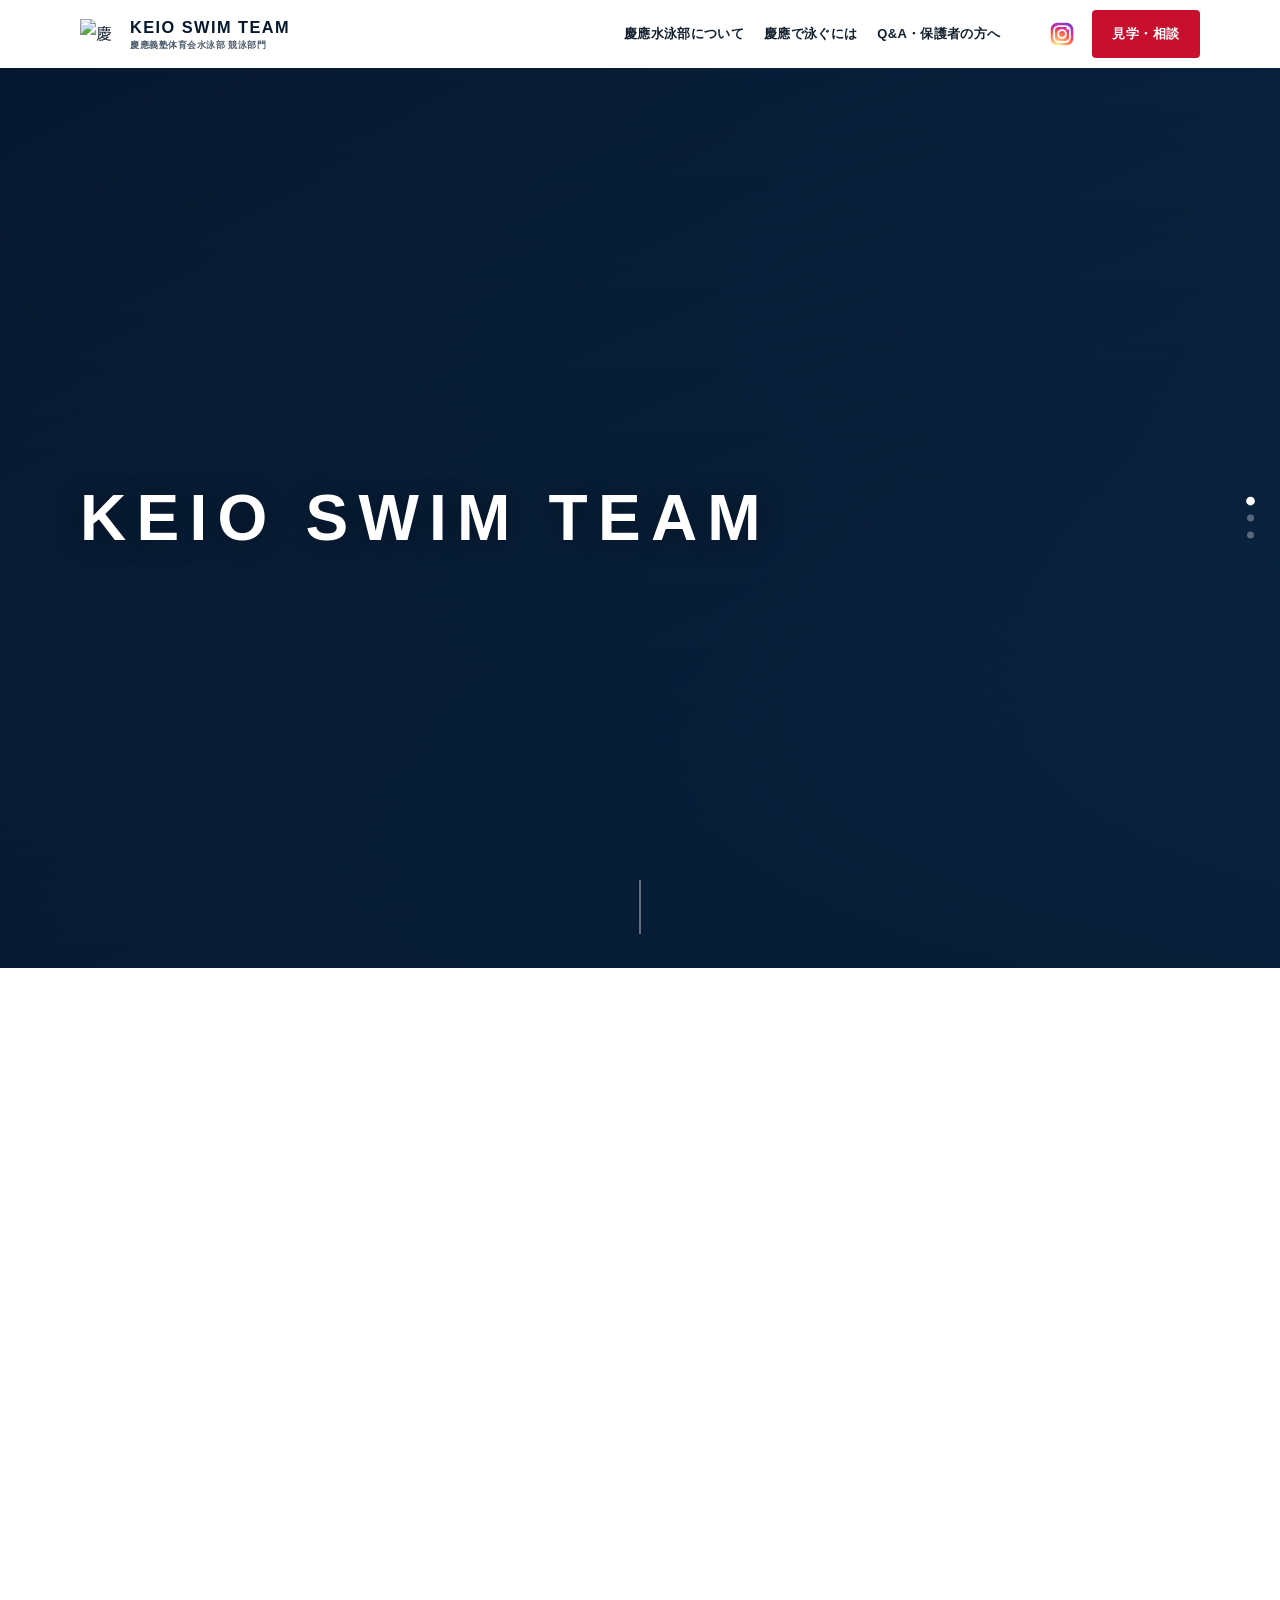
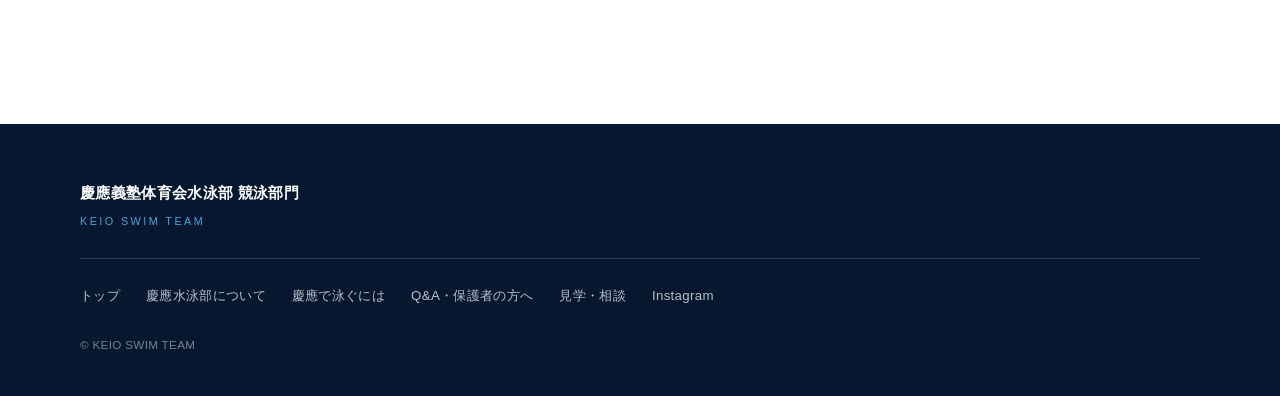
==== index.html @ c55147cb "Add per-faculty admission guide to the voices page Summarize each faculty's overview, admission rout" ====
<!DOCTYPE html>
<html lang="ja">
<head>
<meta charset="UTF-8">
<meta name="viewport" content="width=device-width, initial-scale=1.0">
<!-- Google tag (gtag.js) -->
<script async src="https://www.googletagmanager.com/gtag/js?id=G-WYEFEDQLSR"></script>
<script>
  window.dataLayer = window.dataLayer || [];
  function gtag(){dataLayer.push(arguments);}
  gtag('js', new Date());

  gtag('config', 'G-WYEFEDQLSR');
</script>
<title>慶應義塾体育会水泳部 競泳部門</title>
<meta name="description" content="慶應義塾体育会水泳部 競泳部門。水泳とキャリア、どちらも一切妥協しない4年間。慶應水泳部の紹介、入試案内と合格体験記、Q&Aと保護者の方へのご案内。">
<link rel="stylesheet" href="css/style.css?v=74">
</head>
<body id="top">

<header class="site-header">
  <div class="container nav-inner">
    <a href="index.html" class="brand">
      <img class="brand-logo" src="images/logo/emblem.png" width="240" height="192"
           alt="慶應義塾体育会水泳部 競泳部門">
      <span class="brand-text">
        <span class="brand-en">KEIO SWIM TEAM</span>
        <span class="brand-main">慶應義塾体育会水泳部 競泳部門</span>
      </span>
    </a>

    <nav class="nav" id="site-nav">
      <a href="team.html">慶應水泳部について</a>
      <a href="voices.html">慶應で泳ぐには</a>
      <a href="faq.html">Q&amp;A・保護者の方へ</a>
    </nav>

    <div class="nav-actions">
      <a class="nav-ig" href="https://www.instagram.com/keioswim" target="_blank" rel="noopener noreferrer" aria-label="公式Instagram（別タブで開きます）"><svg viewBox="0 0 24 24" aria-hidden="true" focusable="false"><defs><radialGradient id="igGrad" cx="30%" cy="107%" r="150%"><stop offset="0%" stop-color="#fdf497"/><stop offset="5%" stop-color="#fdf497"/><stop offset="45%" stop-color="#fd5949"/><stop offset="60%" stop-color="#d6249f"/><stop offset="90%" stop-color="#285AEB"/></radialGradient></defs><rect x="1.6" y="1.6" width="20.8" height="20.8" rx="6" fill="url(#igGrad)"/><rect x="4.7" y="4.7" width="14.6" height="14.6" rx="4.3" fill="none" stroke="#fff" stroke-width="1.7"/><circle cx="12" cy="12" r="3.6" fill="none" stroke="#fff" stroke-width="1.7"/><circle cx="17.2" cy="6.9" r="1.15" fill="#fff"/></svg></a>
      <a class="nav-cta" href="contact.html">見学・相談</a>
      <button class="nav-toggle" aria-label="メニューを開く" aria-expanded="false" aria-controls="site-nav">
        <span></span><span></span><span></span>
      </button>
    </div>
  </div>
</header>

<!-- ===== ファーストビュー（スクロール固定演出） ===== -->
<section class="hs" id="heroSticky">
  <!-- トラックの高さがそのままスクロール量になる（3スライド分） -->
  <div class="hs-track">
    <div class="hs-stage">

      <!-- スライド1 -->
      <div class="hs-slide is-active" data-step="1">
        <!-- TODO: 背景画像に差し替え（慶應ジャージのバックショット） -->
        <div class="hs-bg hs-bg-1" aria-hidden="true"></div>
        <div class="hs-inner container">
          <p class="hs-en">KEIO SWIM TEAM</p>
        </div>
      </div>

      <!-- スライド2 -->
      <div class="hs-slide" data-step="2">
        <!-- TODO: 背景画像に差し替え（水泳部の集合写真） -->
        <div class="hs-bg hs-bg-2" aria-hidden="true"></div>
        <div class="hs-inner container">
          <h2 class="hs-copy">慶應で<wbr>挑む、<br>本気の<wbr>大学水泳。</h2>
          <p class="hs-body">
            日吉キャンパス内の<wbr>恵まれた<wbr>環境で、<wbr>学生自らが<wbr>思考し成長する。<wbr>
            圧倒的な<wbr>熱量と<wbr>貪欲さで<wbr>インカレ勝利を<wbr>目指す、<wbr>慶應の<wbr>大学水泳。
          </p>
        </div>
      </div>

      <!-- スライド3 -->
      <div class="hs-slide hs-slide-wide" data-step="3">
        <!-- TODO: 背景画像に差し替え（スーツ姿・歓喜の瞬間など将来を象徴する写真） -->
        <div class="hs-bg hs-bg-3" aria-hidden="true"></div>
        <div class="hs-inner container">
          <h2 class="hs-copy hs-copy-sm">慶應で<wbr>泳ぎ切ると<wbr>いう経験が、<br>生涯の<wbr>武器に<wbr>なる。</h2>
          <p class="hs-body">
            自ら思考し成長する<wbr>環境と、<wbr>体育会慶應の<wbr>強い絆。<br>
            慶應水泳部で<wbr>極限まで<wbr>挑んだ<wbr>経験は、<wbr>卒業後も<wbr>社会の<wbr>最前線で<wbr>たたかう<wbr>一生の<wbr>武器に<wbr>なります。
          </p>

          <div class="future">
            <div class="fc-grid">
            <div class="fc-card">
              <span class="fc-no" aria-hidden="true">01</span>
              <h4 class="fc-title">世界・日本の最前線でビジネスを動かす</h4>
              <ul class="fc-list"><li>三菱商事</li><li>伊藤忠商事</li><li>ゴールドマン・サックス</li><li>PwC</li><li>アクセンチュア</li><li>キーエンス</li><li>トヨタ自動車</li><li>アンダーソン・毛利・友常法律事務所</li><li>セイコーグループ</li><li>大和ハウス工業</li></ul>
            </div>
            <div class="fc-card">
              <span class="fc-no" aria-hidden="true">02</span>
              <h4 class="fc-title">最先端のIT・メディア・カルチャーをつくる</h4>
              <ul class="fc-list"><li>Amazon（AWS）</li><li>楽天</li><li>サイバーエージェント</li><li>電通</li><li>NHK</li><li>ソニー</li><li>オリエンタルランド</li></ul>
            </div>
            <div class="fc-card">
              <span class="fc-no" aria-hidden="true">03</span>
              <h4 class="fc-title">社会のインフラ・安心な暮らしを支える</h4>
              <ul class="fc-list"><li>東京海上日動</li><li>三菱UFJ銀行</li><li>JR東海</li><li>日本航空（JAL）</li><li>森ビル</li><li>サントリー</li><li>中外製薬</li></ul>
            </div>
            <div class="fc-card">
              <span class="fc-no" aria-hidden="true">04</span>
              <h4 class="fc-title">研究・医療・法曹・官公庁・国際機関へ挑む</h4>
              <ul class="fc-list"><li>マサチューセッツ工科大学（MIT）</li><li>慶應義塾大学病院</li><li>ユニセフ</li><li>県議会議員</li><li>法務省（検察庁）</li><li>JICA（国際協力機構）</li><li>参議院議員秘書</li><li>警視庁</li></ul>
            </div>
            </div>
            <a class="fu-more" href="faq.html#career">勤務先の一覧を見る →</a>
          </div>
        </div>
      </div>

      <span class="hs-scroll" aria-hidden="true"><span></span></span>
      <div class="hs-dots" aria-hidden="true">
        <span class="is-on"></span><span></span><span></span>
      </div>
    </div>
  </div>
</section>

<!-- ===== 動画 ===== -->
<section class="movie">
  <div class="container container-narrow">
    <div class="video-frame reveal">
      <button class="vplayer" type="button"
              data-video="gWCpo2f1ZX8"
              aria-label="紹介動画「慶應水泳部 | 紹介動画」を再生する">
        <img class="vp-thumb" src="images/video/intro-thumb.jpg" width="1280" height="720"
             alt="" loading="lazy" decoding="async">
        <span class="vp-shade" aria-hidden="true"></span>
        <span class="vp-play" aria-hidden="true">
          <svg viewBox="0 0 24 24" focusable="false"><path d="M8.5 5.6v12.8L19 12z"></path></svg>
        </span>
        <span class="vp-meta">
          <span class="vp-eyebrow">MOVIE</span>
          <span class="vp-title">慶應水泳部 | 紹介動画</span>
        </span>
      </button>
    </div>
  </div>
</section>

<!-- ===== 3つの入り口 ===== -->
<section class="pillars">
  <div class="container">
    <div class="section-head reveal">
      <p class="section-eyebrow">EXPLORE</p>
      <h2 class="section-title">知って<wbr>ほしい、<wbr>3つの<wbr>こと。</h2>
    </div>

    <div class="pillar-grid">
      <a class="pillar pillar-a reveal" href="team.html">
        <span class="pillar-no" aria-hidden="true">01</span>
        <h3 class="pillar-title">慶應水泳部に<wbr>ついて</h3>
        <p class="pillar-sub">水泳環境・<wbr>活動内容</p>
        <p class="pillar-catch">自ら思考する<wbr>トレーニングで<wbr>成長する環境</p>
        <span class="pillar-btn">Click <span class="pb-arrow" aria-hidden="true">→</span></span>
      </a>

      <a class="pillar pillar-b reveal" href="voices.html">
        <span class="pillar-no" aria-hidden="true">02</span>
        <h3 class="pillar-title">慶應で<wbr>泳ぐには</h3>
        <p class="pillar-sub">先輩たちの<wbr>リアル</p>
        <p class="pillar-catch">先輩たちは、<wbr>なぜ慶應を<wbr>選び、<wbr>どうやって<wbr>入ったのか。<wbr>合格を<wbr>掴み取った<wbr>リアルな<wbr>ストーリー。</p>
        <span class="pillar-btn">Click <span class="pb-arrow" aria-hidden="true">→</span></span>
      </a>

      <a class="pillar pillar-c reveal" href="faq.html">
        <span class="pillar-no" aria-hidden="true">03</span>
        <h3 class="pillar-title">Q&amp;A・保護者の方へ</h3>
        <p class="pillar-sub">両立・進路・費用</p>
        <p class="pillar-catch">学業・就職との<wbr>両立、<wbr>費用や<wbr>寮生活に<wbr>関する<wbr>疑問に<wbr>答えます。</p>
        <span class="pillar-btn">Click <span class="pb-arrow" aria-hidden="true">→</span></span>
      </a>
    </div>
  </div>
</section>

<!-- ===== 見学・相談への導線 ===== -->
<section class="section">
  <div class="container">
    <div class="contact-box reveal">
      <h3>まずは、<wbr>プールを<wbr>見に来てください。</h3>
      <p>
        練習の見学・体験はもちろん、「遠方で今すぐ行けない」「まずはチャットで質問したい」というご相談も大歓迎です。
        地方からお越しの方は、寮に宿泊しながら練習見学・体験をすることも可能です！
      </p>
      <div class="contact-actions">
        <a href="contact.html" class="btn btn-primary">見学・相談について見る <span aria-hidden="true">→</span></a>
      </div>
    </div>
  </div>
</section>

<footer class="site-footer">
  <div class="container footer-inner">
    <div class="footer-brand">
      <p class="footer-name">慶應義塾体育会水泳部 競泳部門</p>
      <p class="footer-jp">KEIO SWIM TEAM</p>
    </div>
    <nav class="footer-nav">
      <a href="index.html" class="is-current">トップ</a>
      <a href="team.html">慶應水泳部について</a>
      <a href="voices.html">慶應で泳ぐには</a>
      <a href="faq.html">Q&amp;A・保護者の方へ</a>
      <a href="contact.html">見学・相談</a>
      <a href="https://www.instagram.com/keioswim" target="_blank" rel="noopener noreferrer">Instagram</a>
    </nav>
    <p class="copyright">&copy; KEIO SWIM TEAM</p>
  </div>
</footer>

<script src="js/main.js?v=4"></script>
</body>
</html>
---- css/style.css ----
/* ============================================================
   慶應義塾体育会水泳部 競泳部門
   ============================================================ */

:root {
  --navy-900: #06182f;
  --navy-800: #0a2545;
  --navy-700: #103459;
  --blue-600: #1b6ca8;
  --blue-400: #4a9fd8;
  --blue-100: #e8f2fa;
  --red: #c8102e;
  --red-dark: #a20c24;
  --gold: #a8873a;
  --gold-dark: #7a6220;
  --cream: #fffdf7;
  --ink: #14202e;
  --ink-soft: #4c5b6b;
  --line: #dde5ec;
  --bg: #ffffff;
  --bg-tint: #f4f8fb;

  --font-sans: -apple-system, BlinkMacSystemFont, "Helvetica Neue", "Hiragino Sans",
    "Hiragino Kaku Gothic ProN", "Yu Gothic", "Meiryo", sans-serif;
  --font-serif: "Hiragino Mincho ProN", "Yu Mincho", "YuMincho", "MS Mincho", serif;

  --wrap: 1120px;
  --radius: 4px;
}

* { box-sizing: border-box; }

html {
  scroll-behavior: smooth;
  scroll-padding-top: 76px;
  /* iOS Safari が狭いカラム内で文字を勝手に拡大し、
     レイアウトが崩れるのを防ぐ */
  -webkit-text-size-adjust: 100%;
  text-size-adjust: 100%;
}

body {
  margin: 0;
  font-family: var(--font-sans);
  color: var(--ink);
  background: var(--bg);
  line-height: 1.9;
  -webkit-font-smoothing: antialiased;
  letter-spacing: .02em;
}

img { max-width: 100%; display: block; }
a { color: inherit; }

.container {
  width: min(100% - 48px, var(--wrap));
  margin-inline: auto;
}
.container-narrow { width: min(100% - 48px, 820px); }

.sp-only { display: none; }

.sr-only {
  position: absolute;
  width: 1px; height: 1px;
  padding: 0; margin: -1px;
  overflow: hidden;
  clip: rect(0 0 0 0);
  white-space: nowrap;
  border: 0;
}

.note {
  font-size: .8rem;
  color: var(--ink-soft);
  opacity: .9;
}
.note.center { text-align: center; }
.ph { color: var(--ink-soft); font-style: italic; }
[data-placeholder] { color: var(--line) !important; }

/* ---------- Header ---------- */
.site-header {
  position: sticky;
  top: 0;
  z-index: 100;
  background: #fff;
  border-bottom: 0;
}
.nav-inner {
  display: flex;
  align-items: center;
  justify-content: space-between;
  min-height: 68px;
  gap: 20px;
}
.brand {
  display: flex;
  align-items: center;
  gap: 12px;
  text-decoration: none;
  flex-shrink: 0;
}
.brand-logo {
  width: 46px;
  height: auto;
  flex: none;
}
.brand-text {
  display: flex;
  flex-direction: column;
  gap: 3px;
  line-height: 1.15;
}
.brand-en {
  font-size: 1.02rem;
  font-weight: 800;
  letter-spacing: .09em;
  color: var(--navy-900);
  white-space: nowrap;
}
.brand-main {
  font-size: .56rem;
  font-weight: 600;
  letter-spacing: .06em;
  color: var(--ink-soft);
  white-space: nowrap;
}

.nav { display: flex; align-items: center; gap: 20px; margin-left: auto; }
.nav a {
  text-decoration: none;
  font-size: .81rem;
  font-weight: 600;
  color: var(--ink);
  position: relative;
  padding: 4px 0;
  white-space: nowrap;
}
.nav a::after {
  content: "";
  position: absolute;
  left: 0; bottom: 0;
  width: 0; height: 2px;
  background: var(--red);
  transition: width .25s ease;
}
.nav a:hover::after,
.nav a.is-current::after { width: 100%; }
.nav a.is-current { color: var(--red); }

/* ヘッダー右上のアクション群（常時表示） */
.nav-actions {
  display: flex;
  align-items: center;
  gap: 10px;
  margin-left: 22px;
  flex-shrink: 0;
}
.nav-ig {
  display: grid;
  place-items: center;
  flex: none;
  width: 40px; height: 40px;
  border-radius: var(--radius);
  transition: transform .2s;
}
.nav-ig svg { width: 26px; height: 26px; display: block; }
.nav-ig:hover { transform: scale(1.08); }

.nav-cta {
  flex: none;
  background: var(--red);
  color: #fff;
  text-decoration: none;
  font-size: .84rem;
  font-weight: 700;
  letter-spacing: .04em;
  padding: 11px 20px;
  border-radius: var(--radius);
  white-space: nowrap;
  transition: background .2s;
}
.nav-cta:hover { background: var(--red-dark); }

.nav-toggle {
  display: none;
  flex: none;
  flex-direction: column;
  justify-content: center;
  gap: 5px;
  width: 42px; height: 42px;
  border: 0; background: none; cursor: pointer;
  padding: 0;
}
.nav-toggle span {
  display: block;
  height: 2px; width: 24px;
  background: var(--ink);
  margin-inline: auto;
  transition: transform .3s, opacity .2s;
}
.nav-toggle[aria-expanded="true"] span:nth-child(1) { transform: translateY(7px) rotate(45deg); }
.nav-toggle[aria-expanded="true"] span:nth-child(2) { opacity: 0; }
.nav-toggle[aria-expanded="true"] span:nth-child(3) { transform: translateY(-7px) rotate(-45deg); }

/* ---------- Buttons ---------- */
.btn {
  display: inline-block;
  padding: 15px 32px;
  border-radius: var(--radius);
  text-decoration: none;
  font-weight: 700;
  font-size: .92rem;
  letter-spacing: .04em;
  transition: transform .2s, background .2s, color .2s, border-color .2s;
}
.btn:hover { transform: translateY(-2px); }
.btn-primary { background: var(--red); color: #fff; }
.btn-primary:hover { background: var(--red-dark); }
.btn-ghost {
  background: rgba(255,255,255,.12);
  color: #fff;
  border: 1px solid rgba(255,255,255,.45);
}
.btn-ghost:hover { background: rgba(255,255,255,.22); }
.btn-outline { border: 1px solid rgba(255,255,255,.5); color: #fff; }
.btn-outline:hover { background: rgba(255,255,255,.14); }

/* ---------- Hero ---------- */
.hero {
  position: relative;
  background: linear-gradient(160deg, var(--navy-900) 0%, var(--navy-700) 55%, var(--blue-600) 100%);
  color: #fff;
  overflow: hidden;
  padding: 116px 0 148px;
}
.hero-bg { position: absolute; inset: 0; opacity: .35; }
.hero-bg .lane {
  position: absolute;
  left: -10%;
  width: 120%;
  height: 1px;
  background: linear-gradient(90deg, transparent, rgba(255,255,255,.5), transparent);
  animation: drift 9s ease-in-out infinite;
}
.hero-bg .lane:nth-child(1) { top: 22%; animation-delay: 0s; }
.hero-bg .lane:nth-child(2) { top: 38%; animation-delay: 1.1s; }
.hero-bg .lane:nth-child(3) { top: 54%; animation-delay: 2.2s; }
.hero-bg .lane:nth-child(4) { top: 70%; animation-delay: 3.3s; }
.hero-bg .lane:nth-child(5) { top: 86%; animation-delay: 4.4s; }
@keyframes drift {
  0%, 100% { transform: translateX(-3%); opacity: .25; }
  50%      { transform: translateX(3%);  opacity: .7; }
}

.hero-inner { position: relative; z-index: 2; }
.hero-eyebrow {
  font-size: .72rem;
  letter-spacing: .34em;
  color: var(--blue-400);
  font-weight: 700;
  margin: 0 0 26px;
}
.hero-title {
  font-family: var(--font-serif);
  font-size: clamp(2rem, 5.2vw, 3.7rem);
  line-height: 1.45;
  font-weight: 600;
  margin: 0 0 30px;
  letter-spacing: .04em;
}
.hero-lead {
  font-size: clamp(.95rem, 1.6vw, 1.05rem);
  max-width: 42em;
  margin: 0 0 44px;
  color: rgba(255,255,255,.9);
}
.hero-actions { display: flex; flex-wrap: wrap; gap: 16px; }

.hero-wave {
  position: absolute;
  left: 0; right: 0; bottom: -1px;
  line-height: 0;
  z-index: 1;
}
.hero-wave svg { width: 100%; height: 90px; display: block; }
.hero-wave path { fill: var(--cream); }

/* ---------- Section base ---------- */
.section { padding: 100px 0; }
.section-tint { background: var(--bg-tint); }
.section-dark { background: var(--navy-900); color: #fff; }
.section-dark .section-lead,
.section-dark .note { color: rgba(255,255,255,.72); }

.section-head { max-width: 44em; margin: 0 0 54px; }
.section-eyebrow {
  font-size: .7rem;
  letter-spacing: .28em;
  font-weight: 700;
  color: var(--red);
  margin: 0 0 16px;
}
.section-dark .section-eyebrow { color: var(--blue-400); }
/* 語句のかたまりを途中で折らずに、かたまり単位で改行させる */
.nw { display: inline-block; }

/* ------------------------------------------------------------
   日本語の折り返し

   日本語は語の切れ目が分からないため、ブラウザは任意の文字間で
   改行する（「可動床対 / 応）。」のように語の途中で折れる）。
   そこで scripts/wrap_phrases.py が BudouX で文節を判定し、
   境界に <wbr> を焼き込んでいる。ここではその <wbr> だけを
   改行位置として使わせる。

     word-break: keep-all   … <wbr> 以外では折らない
     overflow-wrap: break-word … 1文節が1行に収まらない時だけ折る（保険）
     text-wrap: balance     … 使える改行位置のなかで行長を揃える
   ------------------------------------------------------------ */
/* keep-all を効かせる対象は、必ず <wbr> を焼き込んだ要素だけにする。
   <wbr> の無い要素に keep-all を掛けると、その要素が一切折り返せず
   コンテナごと画面外へはみ出すため */
.pg-title, .pg-lead, .pg-note,
.section-title, .section-catch, .section-lead,
.pillar-title, .pillar-sub, .pillar-catch,
.es-title, .es-text,
.sup-label, .sup-title, .cf-label, .cf-title,
.dt-title, .dt-msg, .dt-note,
.cs-q, .cs-day-h, .cg-title, .pdf-text,
.hs-copy, .hs-body, .st-lead, .st-main, .st-sub,
.parents-title, .parents-lead,
.vp-title, .wk-th, .wk-cell, .cc-cat,
.dorm-note, .cert-title, .coach-role,
.faq summary, .contact-box h2, .contact-box h3, .pcard h3,
.fb-title, .fb-text, .gd-tag {
  word-break: keep-all;
  overflow-wrap: break-word;
}

/* 見出しは行長を揃え、本文は最終行に1〜2文字だけ残らないようにする */
.pg-title, .section-title, .section-catch, .pillar-title,
.es-title, .sup-title, .cf-title, .dt-title, .cs-q,
.cg-title, .pdf-text, .hs-copy, .st-main, .parents-title, .vp-title,
.contact-box h2, .contact-box h3, .pcard h3, .faq summary, .fb-title {
  text-wrap: balance;
}
.pg-lead, .pg-note, .section-lead, .pillar-catch, .pillar-sub,
.es-text, .dt-msg, .dt-note, .cg-list li, .hs-body,
.st-sub, .parents-lead, .pcard p, .dorm-note, .contact-box > p, .cs-a {
  text-wrap: pretty;
}
/* keep-all は「折り返せない最小幅」を押し上げるため、
   グリッドの子は min-width:auto のままだと列がはみ出す。
   縮められるようにしておく */
.parents-grid > *, .pillar-grid > *, .dt-grid > *,
.sup-two > *, .cs-sched > *,
.env-shots > *, .wk-row > *, .wk-head > * { min-width: 0; }

/* 句読点や閉じ括弧が行頭に来ないようにする */
body { line-break: strict; }

.section-title {
  font-family: var(--font-serif);
  font-size: clamp(1.6rem, 3.4vw, 2.4rem);
  line-height: 1.5;
  font-weight: 600;
  margin: 0 0 20px;
  letter-spacing: .03em;
}
/* 見出しの下に添える一文（見出しほど強くしない） */
.section-catch {
  margin: -6px 0 14px;
  font-family: var(--font-serif);
  font-size: clamp(1.05rem, 2.1vw, 1.3rem);
  font-weight: 600;
  line-height: 1.7;
  letter-spacing: .04em;
  color: var(--navy-800);
}
.section-lead { margin: 0; color: var(--ink-soft); font-size: .97rem; }
.section-lead strong { color: var(--ink); }

/* ============================================================
   ステートメント（スポーツ推薦なし）
   ============================================================ */
.statement {
  background: linear-gradient(var(--cream), #fbf7ec);
  border-bottom: 1px solid rgba(168, 135, 58, .35);
  padding: 96px 0 92px;
  text-align: center;
}
.st-eyebrow {
  margin: 0 0 22px;
  font-size: .66rem;
  font-weight: 700;
  letter-spacing: .34em;
  text-indent: .34em;
  color: var(--gold-dark);
}
.st-lead {
  margin: 0;
  text-wrap: balance;
  font-family: var(--font-serif);
  font-size: clamp(1.2rem, 3vw, 1.75rem);
  font-weight: 600;
  line-height: 1.7;
  letter-spacing: .06em;
  color: var(--ink-soft);
}
.st-rule {
  display: block;
  width: 54px;
  height: 2px;
  margin: 30px auto;
  background: var(--red);
}
.st-main {
  margin: 0 0 34px;
  text-wrap: balance;
  font-family: var(--font-serif);
  font-size: clamp(1.75rem, 5vw, 3rem);
  font-weight: 600;
  line-height: 1.6;
  letter-spacing: .05em;
  color: var(--navy-900);
}
.st-main em {
  font-style: normal;
  color: var(--red);
  /* 強調語に下線を引く */
  background: linear-gradient(transparent 72%, rgba(200, 16, 46, .18) 72%);
}
.st-sub {
  max-width: 40em;
  margin: 0 auto;
  font-size: .95rem;
  color: var(--ink-soft);
}

@media (max-width: 780px) {
  .statement { padding: 62px 0 58px; }
  .st-rule { margin: 24px auto; }
  .st-main {
    margin-bottom: 26px;
    font-size: clamp(1.45rem, 6vw, 2.1rem);
    line-height: 1.65;
  }
  .st-sub { font-size: .89rem; }
}

/* ============================================================
   01. なぜ両立できるのか
   ============================================================ */
.facts {
  display: grid;
  grid-template-columns: repeat(auto-fit, minmax(220px, 1fr));
  gap: 2px;
  background: var(--line);
  border: 1px solid var(--line);
  border-radius: var(--radius);
  overflow: hidden;
  margin-bottom: 46px;
}
.fact {
  background: #fff;
  padding: 32px 24px;
  text-align: center;
}
.fact-label {
  display: block;
  font-size: .72rem;
  font-weight: 700;
  letter-spacing: .16em;
  color: var(--red);
  margin-bottom: 12px;
}
.fact-num {
  display: block;
  font-family: var(--font-serif);
  font-size: clamp(1.9rem, 4.4vw, 2.9rem);
  font-weight: 700;
  color: var(--navy-800);
  line-height: 1.25;
}
.fact-sub {
  display: block;
  font-size: .78rem;
  color: var(--ink-soft);
  margin-top: 8px;
}

.reasons {
  display: grid;
  grid-template-columns: repeat(3, 1fr);
  gap: 24px;
}
.reason {
  position: relative;
  padding: 28px 26px 26px;
  background: #fff;
  border: 1px solid var(--line);
  border-top: 3px solid var(--navy-800);
  border-radius: var(--radius);
}
.reason-no {
  display: inline-grid;
  place-items: center;
  width: 30px; height: 30px;
  border-radius: 50%;
  background: var(--navy-800);
  color: #fff;
  font-family: var(--font-serif);
  font-size: .88rem;
  font-weight: 700;
  margin-bottom: 14px;
}
.reason h3 { margin: 0 0 10px; font-size: 1.02rem; line-height: 1.6; }
.reason p { margin: 0; font-size: .89rem; color: var(--ink-soft); }

.scroll-hint {
  text-align: center;
  margin: 46px 0 0;
  font-size: .87rem;
  font-weight: 700;
}
.scroll-hint a {
  text-decoration: none;
  border-bottom: 1px solid var(--red);
  padding-bottom: 3px;
}
.scroll-hint a:hover { color: var(--red); }
.scroll-hint span {
  display: block;
  margin-top: 10px;
  color: var(--red);
  animation: bob 1.8s ease-in-out infinite;
}
@keyframes bob {
  0%, 100% { transform: translateY(0); }
  50% { transform: translateY(6px); }
}

/* ---------- コーチ ---------- */
.coach {
  display: grid;
  grid-template-columns: 340px 1fr;
  gap: 56px;
  align-items: start;
}
/* 写真の縦横比(2:3)に合わせた枠。
   行の高さに引き伸ばされないよう align-self も固定する */
.coach-photo {
  width: 100%;
  aspect-ratio: 2 / 3;
  align-self: start;
  overflow: hidden;
  background: linear-gradient(150deg, var(--navy-700), var(--blue-600));
  border-radius: var(--radius);
  display: grid;
  place-items: center;
  color: rgba(255,255,255,.4);
  letter-spacing: .3em;
  font-size: .8rem;
  font-weight: 700;
}
.coach-photo img {
  width: 100%;
  height: 100%;
  object-fit: cover;
}
.coach-role {
  font-size: .74rem;
  letter-spacing: .26em;
  color: var(--blue-400);
  font-weight: 700;
  margin: 0 0 10px;
}
.coach-name {
  font-family: var(--font-serif);
  font-size: 1.85rem;
  margin: 0 0 26px;
  font-weight: 600;
  letter-spacing: .04em;
}
.coach-body p { color: rgba(255,255,255,.82); font-size: .95rem; margin: 0 0 20px; }

/* コーチ紹介の「実績」「役割」ブロック */
.cf-block {
  border-top: 1px solid rgba(255,255,255,.16);
  padding-top: 22px;
  margin-top: 24px;
}
.cf-label {
  margin: 0 0 10px;
  font-size: .7rem;
  font-weight: 700;
  letter-spacing: .24em;
  color: var(--blue-400);
}
.cf-title {
  margin: 0 0 14px;
  font-family: var(--font-serif);
  font-size: 1.12rem;
  font-weight: 600;
  line-height: 1.6;
  letter-spacing: .03em;
  color: #fff;
}
.cf-block p:last-child { margin-bottom: 0; }

/* ============================================================
   02. 合格体験記（証書デザイン / アコーディオン）
   ============================================================ */

.interviews { display: grid; gap: 32px; }

.itv {
  position: relative;
  border: 3px solid var(--navy-800);
  border-radius: 2px;
  background:
    radial-gradient(circle at 50% 0%, rgba(27, 108, 168, .05), transparent 62%),
    repeating-linear-gradient(45deg, rgba(10, 37, 69, .022) 0 1px, transparent 1px 7px),
    repeating-linear-gradient(-45deg, rgba(10, 37, 69, .022) 0 1px, transparent 1px 7px),
    linear-gradient(var(--cream), #fbf8f0);
  box-shadow: 0 12px 34px rgba(10, 37, 69, .1);
  transition: transform .3s, box-shadow .3s;
}
.itv:hover {
  transform: translateY(-3px);
  box-shadow: 0 20px 48px rgba(10, 37, 69, .16);
}

.cert-inner {
  position: relative;
  margin: 9px;
  border: 1px solid var(--gold);
  padding: 38px 44px 32px;
}

.cert-corner {
  position: absolute;
  width: 13px; height: 13px;
  border: 1px solid var(--gold);
  background: var(--cream);
  transform: rotate(45deg);
}
.cert-corner.tl { left: -7px;  top: -7px; }
.cert-corner.tr { right: -7px; top: -7px; }
.cert-corner.bl { left: -7px;  bottom: -7px; }
.cert-corner.br { right: -7px; bottom: -7px; }

.cert-head {
  text-align: center;
  border-bottom: 3px double var(--gold);
  padding-bottom: 18px;
  margin-bottom: 26px;
}
.cert-title {
  font-family: var(--font-serif);
  font-size: clamp(1.35rem, 3.2vw, 1.85rem);
  letter-spacing: .4em;
  text-indent: .4em;
  font-weight: 600;
  color: var(--navy-900);
  margin: 0;
}

.cert-name-row {
  display: grid;
  grid-template-columns: 132px minmax(0, 1fr) 82px;
  gap: 30px;
  align-items: center;
  margin-bottom: 26px;
}
.cert-name-block { min-width: 0; }
/* 証明写真風の枠。
   行の高さに引き伸ばされないよう、寸法は明示して align-self も固定する */
.itv-photo {
  width: 132px;
  height: 176px;
  align-self: center;
  justify-self: start;
  flex: none;
  border-radius: 1px;
  overflow: hidden;
  background: linear-gradient(150deg, var(--blue-100), var(--blue-400));
  display: grid;
  place-items: center;
  color: rgba(255, 255, 255, .9);
  font-size: .58rem;
  letter-spacing: .16em;
  font-weight: 700;
  box-shadow:
    0 0 0 1px var(--gold),
    0 0 0 5px var(--cream),
    0 0 0 6px rgba(168, 135, 58, .35),
    0 4px 14px rgba(10, 37, 69, .18);
}
/* --zoom / --focus は写真ごとに HTML 側で微調整する（顔の大きさと位置） */
.itv-photo img {
  width: 100%;
  height: 100%;
  object-fit: cover;
  transform: scale(var(--zoom, 1.6));
  transform-origin: 50% var(--focus, 25%);
}

/* 一覧では白衣、開くとジャージへ切り替わる２枚重ね */
.itv-photo.is-swap { position: relative; }
.itv-photo.is-swap img {
  position: absolute;
  inset: 0;
  transition: opacity .5s ease;
}
.itv-photo.is-swap .ph-b { opacity: 0; }
.itv.is-open .itv-photo.is-swap .ph-a { opacity: 0; }
.itv.is-open .itv-photo.is-swap .ph-b { opacity: 1; }

@media (prefers-reduced-motion: reduce) {
  .itv-photo.is-swap img { transition: none; }
}
.cert-badges {
  display: flex;
  flex-wrap: wrap;
  gap: 8px;
  margin: 0 0 12px;
}
.cert-region,
.cert-route {
  display: inline-block;
  font-size: .72rem;
  font-weight: 700;
  letter-spacing: .08em;
  padding: 4px 12px;
  border-radius: 2px;
  white-space: nowrap;
}
.cert-region { color: #fff; background: var(--navy-800); }
/* 入試方式はこのサイトの主題なので目立たせる */
.cert-route { color: #fff; background: var(--red); }

.cert-name {
  font-family: var(--font-serif);
  font-size: clamp(1.4rem, 3.8vw, 1.95rem);
  font-weight: 600;
  letter-spacing: .14em;
  color: var(--navy-900);
  margin: 0 0 6px;
}
.cert-kana {
  display: block;
  font-family: var(--font-sans);
  font-size: .68rem;
  font-weight: 400;
  letter-spacing: .16em;
  color: var(--ink-soft);
  margin-top: 6px;
}
.cert-role { margin: 8px 0 0; font-size: .8rem; color: var(--ink-soft); }

/* 取材待ちの項目 */
.cert-region.is-pending {
  background: none;
  color: var(--ink-soft);
  border: 1px dashed rgba(10, 37, 69, .3);
  padding: 2px 11px;
}
.cert-name.is-pending {
  color: rgba(10, 37, 69, .32);
  letter-spacing: .08em;
}
.cert-role.is-pending { color: rgba(10, 37, 69, .4); }

.cert-seal {
  width: 78px; height: 78px;
  justify-self: end;
  border: 2px solid var(--red);
  border-radius: 50%;
  display: grid;
  place-items: center;
  font-family: var(--font-serif);
  font-size: .74rem;
  font-weight: 700;
  line-height: 1.45;
  letter-spacing: .08em;
  text-align: center;
  color: var(--red);
  opacity: .8;
  transform: rotate(-9deg);
  box-shadow: inset 0 0 0 3px rgba(200, 16, 46, .13);
}

/* 折りたたみ時に見せる見出し + 要約 */

/* 展開部 */
.itv-detail { display: none; }
.itv.is-open .itv-detail { display: block; }

.cert-fields {
  display: grid;
  grid-template-columns: repeat(2, 1fr);
  gap: 0 34px;
  margin: 0 0 30px;
  padding-top: 4px;
}
.cert-fields > div {
  display: grid;
  grid-template-columns: 152px 1fr;
  gap: 12px;
  align-items: baseline;
  padding: 11px 0;
  border-bottom: 1px dotted rgba(10, 37, 69, .24);
}
.cert-fields dt {
  font-size: .71rem;
  font-weight: 700;
  letter-spacing: .12em;
  color: var(--ink-soft);
}
.cert-fields dd { margin: 0; font-size: .9rem; font-weight: 600; color: var(--ink); }

.cert-quote {
  margin: 0 0 28px;
  padding: 24px 18px;
  text-align: center;
  font-family: var(--font-serif);
  font-size: clamp(1.05rem, 2.6vw, 1.4rem);
  line-height: 1.85;
  letter-spacing: .05em;
  color: var(--navy-800);
  border-top: 1px solid var(--gold);
  border-bottom: 1px solid var(--gold);
}
.cert-quote::before,
.cert-quote::after {
  color: var(--gold);
  font-size: 1.4em;
  line-height: 0;
  vertical-align: -.12em;
}
.cert-quote::before { content: "\300C"; }
.cert-quote::after  { content: "\300D"; }

.itv-body p { margin: 0 0 18px; font-size: .93rem; color: var(--ink-soft); }

/* 体験記本文（4問構成） */
.cert-story {
  margin: 0 0 30px;
  padding-top: 4px;
  display: grid;
  gap: 26px;
}
.cs-item {
  padding-bottom: 24px;
  border-bottom: 1px dotted rgba(10, 37, 69, .24);
}
.cs-item:last-child { padding-bottom: 0; border-bottom: 0; }
.cs-q {
  display: flex;
  align-items: baseline;
  gap: 12px;
  margin: 0 0 14px;
  font-family: var(--font-serif);
  font-size: 1.08rem;
  font-weight: 600;
  line-height: 1.6;
  letter-spacing: .04em;
  color: var(--navy-900);
}
.cs-no {
  flex: 0 0 auto;
  font-family: var(--font-sans);
  font-size: .72rem;
  font-weight: 700;
  letter-spacing: .12em;
  color: var(--red);
}
.cs-a {
  margin: 0 0 14px;
  font-size: .92rem;
  line-height: 2.05;
  color: var(--ink-soft);
}
.cs-a:last-child { margin-bottom: 0; }

/* 体験記のなかに置く1日のスケジュール */
.cs-sched {
  display: grid;
  grid-template-columns: repeat(auto-fit, minmax(min(240px, 100%), 1fr));
  gap: 18px;
}
.cs-day {
  background: rgba(10, 37, 69, .04);
  border: 1px solid rgba(10, 37, 69, .12);
  border-radius: var(--radius);
  padding: 18px 20px 16px;
}
.cs-day-h {
  margin: 0 0 12px;
  padding-bottom: 10px;
  border-bottom: 1px solid rgba(10, 37, 69, .14);
  font-size: .82rem;
  font-weight: 700;
  letter-spacing: .06em;
  color: var(--navy-800);
}
.cs-times { list-style: none; margin: 0; padding: 0; display: grid; gap: 8px; }
.cs-times li {
  display: grid;
  grid-template-columns: 7.6em minmax(0, 1fr);
  gap: 10px;
  align-items: baseline;
  font-size: .85rem;
}
.cs-t {
  font-family: var(--font-serif);
  font-weight: 700;
  color: var(--navy-800);
  font-variant-numeric: tabular-nums;
}
.cs-e { color: var(--ink-soft); }
/* 「22:00〜23:00頃」のように時刻表記が長い場合 */
.cs-times.is-wide li { grid-template-columns: 10.4em minmax(0, 1fr); }

@media (max-width: 420px) {
  .cs-day { padding: 15px 15px 13px; }
  .cs-times li { grid-template-columns: 7em minmax(0, 1fr); gap: 8px; font-size: .81rem; }
  .cs-times.is-wide li { grid-template-columns: 9.6em minmax(0, 1fr); }
}

@media (max-width: 780px) {
  .cert-story { gap: 20px; }
  .cs-item { padding-bottom: 18px; }
  .cs-q { font-size: .98rem; gap: 9px; margin-bottom: 11px; }
  .cs-a { font-size: .88rem; line-height: 1.95; }
}

.cert-issuer {
  margin: 24px 0 4px;
  padding-top: 16px;
  border-top: 1px solid rgba(10, 37, 69, .1);
  text-align: right;
  font-family: var(--font-serif);
  font-size: .76rem;
  letter-spacing: .12em;
  color: var(--ink-soft);
}

/* 4枚とも同じ紺のベタ塗りで揃える */
.itv-toggle {
  display: block;
  width: 100%;
  margin: 0;
  border: 1px solid var(--navy-800);
  background: var(--navy-800);
  border-radius: 2px;
  padding: 14px 24px;
  font-size: .86rem;
  font-weight: 700;
  font-family: var(--font-serif);
  letter-spacing: .16em;
  color: #fff;
  cursor: pointer;
  transition: background .2s, border-color .2s;
}
.itv-toggle:hover {
  background: var(--navy-900);
  border-color: var(--navy-900);
}

/* ============================================================
   03. 週間スケジュール／タイムライン
   ============================================================ */
/* 週間スケジュール表。曜日 × 朝／午後 の3列を1枚にまとめる */
.wk-table {
  background: #fff;
  border: 1px solid var(--line);
  border-radius: var(--radius);
  overflow: hidden;
}
.wk-head,
.wk-row {
  display: grid;
  grid-template-columns: 4.6em minmax(0, 1fr) minmax(0, 1fr);
}
.wk-head {
  background: var(--navy-800);
  color: #fff;
}
.wk-th {
  display: flex;
  align-items: baseline;
  justify-content: center;
  gap: 8px;
  padding: 13px 8px;
  font-size: .84rem;
  font-weight: 700;
  letter-spacing: .06em;
}
.wk-th small {
  font-size: .7rem;
  font-weight: 400;
  color: rgba(255,255,255,.7);
  font-variant-numeric: tabular-nums;
}
.wk-th.is-am { box-shadow: inset 1px 0 0 rgba(255,255,255,.16); }
.wk-th.is-pm { box-shadow: inset 1px 0 0 rgba(255,255,255,.16); }

.wk { list-style: none; margin: 0; padding: 0; }
.wk-row + .wk-row { border-top: 1px solid var(--line); }
.wk-name {
  display: flex;
  align-items: center;
  justify-content: center;
  font-family: var(--font-serif);
  font-size: 1rem;
  font-weight: 700;
  color: var(--navy-800);
  background: var(--bg-tint);
  border-right: 1px solid var(--line);
}
.wk-cell {
  display: flex;
  align-items: center;
  justify-content: center;
  text-align: center;
  padding: 15px 10px;
  margin: 5px;
  border-radius: 3px;
  font-size: .85rem;
  font-weight: 700;
  line-height: 1.5;
}
/* 練習がある枠ははっきり、オフは沈める */
.wk-cell.is-am { background: rgba(27, 108, 168, .14); color: var(--blue-600); }
.wk-cell.is-pm { background: rgba(200, 16, 46, .11);  color: var(--red-dark); }
.wk-cell.is-off,
.wk-cell.is-rest {
  background: transparent;
  color: var(--ink-soft);
  font-weight: 400;
  opacity: .55;
}

@media (max-width: 560px) {
  .wk-head, .wk-row { grid-template-columns: 3.4em minmax(0, 1fr) minmax(0, 1fr); }
  .wk-th { font-size: .76rem; gap: 5px; padding: 11px 4px; flex-wrap: wrap; }
  .wk-th small { font-size: .64rem; }
  .wk-cell { font-size: .79rem; padding: 13px 5px; margin: 4px; }
  .wk-name { font-size: .92rem; }
}

/* ============================================================
   04. Q&A
   ============================================================ */
.faq { display: grid; gap: 12px; }
.faq details {
  background: #fff;
  border: 1px solid var(--line);
  border-radius: var(--radius);
  overflow: hidden;
  transition: border-color .2s;
}
.faq details[open] { border-color: var(--blue-400); }
.faq summary {
  cursor: pointer;
  padding: 20px 56px 20px 24px;
  font-weight: 700;
  font-size: .94rem;
  position: relative;
  list-style: none;
}
.faq summary::-webkit-details-marker { display: none; }
.faq summary::after {
  content: "";
  position: absolute;
  right: 26px; top: 50%;
  width: 10px; height: 10px;
  border-right: 2px solid var(--red);
  border-bottom: 2px solid var(--red);
  transform: translateY(-70%) rotate(45deg);
  transition: transform .25s;
}
.faq details[open] summary::after { transform: translateY(-20%) rotate(-135deg); }
.faq details p {
  margin: 0;
  padding: 0 24px 22px;
  font-size: .9rem;
  color: var(--ink-soft);
}
.faq details p a { color: var(--blue-600); font-weight: 700; }

/* ============================================================
   05. 部の雰囲気
   ============================================================ */

/* ============================================================
   卒業後の進路
   ============================================================ */
/* 段組みで隙間なく詰める（カードごとに高さが違っても余白が出ない） */
.career-grid {
  column-count: 4;
  column-gap: 18px;
}

.career-card {
  break-inside: avoid;
  -webkit-column-break-inside: avoid;
  page-break-inside: avoid;
  margin: 0 0 18px;
  padding: 16px 18px 18px;
  background: var(--bg-tint);
  border: 1px solid var(--line);
  border-top: 3px solid var(--navy-800);
  border-radius: var(--radius);
  transition: border-top-color .2s, box-shadow .2s;
}
.career-card:hover {
  background: #fff;
  border-top-color: var(--red);
  box-shadow: 0 10px 26px rgba(10, 37, 69, .1);
}

.cc-cat {
  margin: 0 0 10px;
  padding-bottom: 8px;
  border-bottom: 1px solid var(--line);
  font-family: var(--font-serif);
  font-size: .98rem;
  font-weight: 600;
  letter-spacing: .08em;
  color: var(--navy-800);
}

.cc-list {
  list-style: none;
  margin: 0;
  padding: 0;
  font-size: .81rem;
  line-height: 1.95;
  color: var(--ink-soft);
}
.cc-list li { display: inline; }
.cc-list li + li::before {
  content: "／";
  margin: 0 .15em;
  color: var(--line);
}

@media (max-width: 1040px) { .career-grid { column-count: 3; } }
@media (max-width: 780px)  { .career-grid { column-count: 2; column-gap: 12px; }
  .career-card { margin-bottom: 12px; padding: 13px 14px 15px; }
  .cc-cat { font-size: .88rem; margin-bottom: 8px; padding-bottom: 6px; }
  .cc-list { font-size: .75rem; line-height: 1.85; }
}
@media (max-width: 360px)  { .career-grid { column-count: 1; } }

/* ============================================================
   06. 保護者の方へ（別枠）
   ============================================================ */
.parents {
  background: var(--navy-900);
  padding: 90px 0;
}
.parents-box {
  background: var(--cream);
  border: 1px solid var(--gold);
  border-radius: var(--radius);
  padding: 56px 54px 50px;
  box-shadow: 0 20px 50px rgba(0, 0, 0, .28);
}
.parents-head {
  text-align: center;
  max-width: 40em;
  margin: 0 auto 44px;
  padding-bottom: 32px;
  border-bottom: 3px double var(--gold);
}
.parents-badge {
  display: inline-block;
  font-size: .68rem;
  font-weight: 700;
  letter-spacing: .28em;
  text-indent: .28em;
  color: #fff;
  background: var(--navy-800);
  padding: 6px 18px;
  border-radius: 2px;
  margin: 0 0 20px;
}
.parents-title {
  font-family: var(--font-serif);
  font-size: clamp(1.6rem, 3.6vw, 2.3rem);
  font-weight: 600;
  letter-spacing: .1em;
  margin: 0 0 18px;
  color: var(--navy-900);
}
.parents-lead { margin: 0; font-size: .94rem; color: var(--ink-soft); }

.parents-grid {
  display: grid;
  grid-template-columns: repeat(3, 1fr);
  gap: 26px;
}
.pcard {
  background: #fff;
  border: 1px solid var(--line);
  border-radius: var(--radius);
  padding: 26px 24px;
}
.pcard-no {
  display: block;
  margin-bottom: 10px;
  font-size: .74rem;
  font-weight: 700;
  letter-spacing: .2em;
  color: var(--red);
}
.pcard h3 {
  font-size: 1rem;
  margin: 0 0 12px;
  line-height: 1.6;
  padding-left: 12px;
  border-left: 3px solid var(--red);
}
.pcard p { margin: 0 0 12px; font-size: .87rem; color: var(--ink-soft); }
.pcard p:last-child { margin-bottom: 0; }
.pcard-link {
  display: inline-block;
  margin-top: 4px;
  font-size: .84rem;
  font-weight: 700;
  text-decoration: none;
  color: var(--navy-800);
  border-bottom: 1px solid var(--red);
  padding-bottom: 2px;
}
.pcard-link:hover { color: var(--red); }

/* ============================================================
   入部までの流れ + 連絡先
   ============================================================ */

/* 大学公式PDFへの導線 */
.pdf-link {
  display: grid;
  grid-template-columns: auto minmax(0, 1fr) auto;
  gap: 18px;
  align-items: center;
  padding: 24px 26px;
  background: #fff;
  border: 1px solid var(--line);
  border-left: 3px solid var(--red);
  border-radius: var(--radius);
  text-decoration: none;
  color: var(--navy-900);
  transition: border-color .2s, box-shadow .2s, transform .2s;
}
.pdf-link:hover {
  border-color: var(--blue-600);
  border-left-color: var(--red);
  box-shadow: 0 10px 28px rgba(6, 24, 47, .1);
  transform: translateY(-2px);
}
.pdf-icon {
  flex: 0 0 auto;
  padding: 7px 10px;
  border-radius: 3px;
  background: var(--red);
  color: #fff;
  font-size: .68rem;
  font-weight: 700;
  letter-spacing: .1em;
}
.pdf-text {
  font-family: var(--font-serif);
  font-size: 1.05rem;
  font-weight: 600;
  line-height: 1.6;
  letter-spacing: .03em;
}
.pdf-arrow {
  font-size: 1.1rem;
  color: var(--red);
  transition: transform .2s;
}
.pdf-link:hover .pdf-arrow { transform: translateX(4px); }

@media (max-width: 560px) {
  .pdf-link { grid-template-columns: auto minmax(0, 1fr); gap: 12px 14px; padding: 20px 18px; }
  .pdf-text { font-size: .94rem; }
  /* 矢印は文言の下に回して、狭い幅でも文字が潰れないようにする */
  .pdf-arrow { grid-column: 2; justify-self: end; }
}

/* 学部別の入試ガイド（押すと開く）。左の帯はガイドブックの学部カラー */
.gd-list { display: grid; gap: 12px; }
.gd {
  background: #fff;
  border: 1px solid var(--line);
  border-left: 5px solid var(--fc, var(--navy-800));
  border-radius: var(--radius);
  overflow: hidden;
  transition: box-shadow .2s;
}
.gd[open] { box-shadow: 0 10px 28px rgba(6, 24, 47, .08); }
.gd summary {
  position: relative;
  display: grid;
  gap: 3px;
  padding: 18px 56px 18px 22px;
  cursor: pointer;
  list-style: none;
}
.gd summary::-webkit-details-marker { display: none; }
.gd summary::after {
  content: "";
  position: absolute;
  right: 26px; top: 50%;
  width: 10px; height: 10px;
  border-right: 2px solid var(--red);
  border-bottom: 2px solid var(--red);
  transform: translateY(-70%) rotate(45deg);
  transition: transform .25s;
}
.gd[open] summary::after { transform: translateY(-20%) rotate(-135deg); }
.gd-name {
  font-family: var(--font-serif);
  font-size: 1.15rem;
  font-weight: 700;
  letter-spacing: .05em;
  color: var(--navy-900);
}
.gd-tag { font-size: .86rem; color: var(--ink-soft); }

.gd-body {
  display: grid;
  gap: 26px;
  padding: 24px 24px 28px;
  border-top: 1px solid var(--line);
}
.gd-h {
  margin: 0 0 12px;
  padding-left: 10px;
  border-left: 4px solid var(--fc, var(--navy-800));
  font-size: .92rem;
  font-weight: 700;
  letter-spacing: .1em;
  line-height: 1.4;
  color: var(--navy-900);
}
.gd-p { margin: 0 0 14px; font-size: .9rem; color: var(--ink-soft); text-wrap: pretty; }
.gd-facts { display: grid; grid-template-columns: repeat(3, minmax(0, 1fr)); gap: 10px; margin: 0; }
.gd-facts > div { padding: 10px 14px; background: var(--bg-tint); border-radius: var(--radius); }
.gd-facts dt { margin: 0 0 2px; font-size: .72rem; font-weight: 700; letter-spacing: .08em; color: var(--ink-soft); }
.gd-facts dd { margin: 0; font-size: .86rem; font-weight: 700; color: var(--ink); }

.gd-routes, .gd-subj { margin: 0; padding: 0; list-style: none; }
.gd-routes li {
  display: grid;
  grid-template-columns: minmax(0, 1fr) auto;
  gap: 4px 18px;
  padding: 12px 0;
  border-top: 1px dashed var(--line);
}
.gd-routes li:first-child { border-top: 0; padding-top: 0; }
.gr-name { font-size: .92rem; font-weight: 700; color: var(--navy-900); }
.gr-name small {
  display: inline-block;
  margin-left: .6em;
  padding: 1px 9px;
  border-radius: 99px;
  background: var(--blue-100);
  color: var(--blue-600);
  font-size: .68rem;
  font-weight: 700;
  letter-spacing: .04em;
  vertical-align: .1em;
}
.gr-n { max-width: 19em; font-size: .88rem; font-weight: 700; color: var(--red); text-align: right; }
.gr-d { grid-column: 1 / -1; font-size: .84rem; color: var(--ink-soft); text-wrap: pretty; }

.gd-sub {
  margin: 14px 0 6px;
  font-size: .8rem;
  font-weight: 700;
  color: var(--navy-800);
}
.gd-sub:first-of-type { margin-top: 0; }
.gd-subj li {
  display: grid;
  grid-template-columns: 8.5em 3.6em minmax(0, 1fr);
  gap: 4px 12px;
  align-items: baseline;
  padding: 10px 0;
  border-top: 1px dashed var(--line);
}
.gd-subj li:first-child { border-top: 0; }
.gd-subj li.is-sub { padding: 5px 0 5px 1.4em; border-top: 0; }
.gs-name { font-size: .9rem; font-weight: 700; color: var(--navy-900); }
.gs-pt { font-size: .86rem; font-weight: 700; color: var(--red); }
.gs-d { font-size: .84rem; color: var(--ink-soft); text-wrap: pretty; }
.gd-note { margin: 8px 0 0; font-size: .82rem; color: var(--ink-soft); }
.gd-second {
  display: inline-block;
  margin: 12px 0 0;
  padding: 4px 12px;
  border-radius: 99px;
  background: var(--bg-tint);
  font-size: .8rem;
  font-weight: 700;
  color: var(--navy-800);
}
.gd-foot { margin: 16px 0 0; }
.gd-pdf-lead {
  margin: 40px 0 14px;
  font-size: .92rem;
  text-align: center;
  color: var(--ink-soft);
}

@media (max-width: 640px) {
  .gd summary { padding: 16px 48px 16px 16px; }
  .gd summary::after { right: 20px; }
  .gd-body { padding: 20px 16px 24px; }
  /* 3項目を縦に積むと長くなるので、ラベルと値を1行にまとめる */
  .gd-facts { grid-template-columns: 1fr; gap: 6px; }
  .gd-facts > div { display: flex; gap: 12px; align-items: baseline; padding: 8px 12px; }
  .gd-facts dt { flex: 0 0 6em; margin: 0; }
  .gd-routes li { grid-template-columns: minmax(0, 1fr); }
  .gr-n { max-width: none; text-align: left; }
  .gd-subj li { grid-template-columns: minmax(0, 1fr) auto; }
  .gd-subj li.is-sub { grid-template-columns: minmax(0, 1fr); padding-left: 1em; }
  .gd-subj li.is-sub .gs-pt { display: none; }
  .gs-d { grid-column: 1 / -1; }
}

.contact-box {
  background: linear-gradient(150deg, var(--navy-900), var(--blue-600));
  color: #fff;
  border-radius: var(--radius);
  padding: 56px 48px 46px;
  text-align: center;
}
.contact-box h2,
.contact-box h3 {
  font-family: var(--font-serif);
  font-size: clamp(1.4rem, 3.2vw, 2rem);
  font-weight: 600;
  margin: 0 0 18px;
  letter-spacing: .04em;
}
.contact-box > p { margin: 0 0 34px; color: rgba(255,255,255,.86); font-size: .95rem; }

/* 相談例に付ける小さな見出しタグ */
.cg-tag {
  display: inline-block;
  margin-right: 8px;
  padding: 2px 9px;
  border-radius: 2px;
  background: rgba(200, 16, 46, .1);
  color: var(--red-dark);
  font-size: .72rem;
  font-weight: 700;
  letter-spacing: .04em;
  vertical-align: 1px;
}

/* DMのコピペ用フォーマット（紺のカードの中に置く） */
.dm-format {
  margin: 0 0 30px;
  padding: 22px 24px 20px;
  background: rgba(255, 255, 255, .08);
  border: 1px solid rgba(255, 255, 255, .22);
  border-radius: var(--radius);
  text-align: left;
}
.dm-intro {
  margin: 0 0 16px;
  font-size: .88rem;
  line-height: 1.8;
  color: rgba(255, 255, 255, .9);
}
.dm-sub { font-size: .8rem; color: rgba(255, 255, 255, .6); }
.dm-list {
  margin: 0;
  padding: 0 0 0 1.4em;
  display: grid;
  gap: 10px;
  color: #fff;
  font-size: .95rem;
  font-weight: 600;
}
.dm-list li { padding-left: 4px; }
.dm-eg {
  display: block;
  margin-top: 4px;
  font-size: .8rem;
  font-weight: 400;
  line-height: 1.75;
  color: rgba(255, 255, 255, .68);
}

/* Instagram への導線はグラデーションで一目で分かるようにする */
.btn-ig {
  background: linear-gradient(100deg, #fd5949 0%, #d6249f 55%, #285AEB 100%);
  border-color: transparent;
  color: #fff;
}
.btn-ig:hover { filter: brightness(1.08); background: linear-gradient(100deg, #fd5949 0%, #d6249f 55%, #285AEB 100%); }

@media (max-width: 560px) {
  .dm-format { padding: 18px 16px 16px; }
  .dm-list { font-size: .9rem; }
}

/* 全国大会の現地相談＋Webフォーム。
   紺のDMカードのすぐ下に置くので、白地で対比させる */
.form-box {
  margin-top: 20px;
  background: #fff;
  border: 1px solid var(--line);
  border-top: 3px solid var(--red);
  border-radius: var(--radius);
  padding: 34px 36px 28px;
  text-align: center;
}
.fb-title {
  margin: 0 0 16px;
  font-family: var(--font-serif);
  font-size: clamp(1.1rem, 2.4vw, 1.45rem);
  font-weight: 600;
  line-height: 1.6;
  letter-spacing: .03em;
}
.fb-badge {
  display: block;
  margin: 0 auto 10px;
  width: fit-content;
  padding: 5px 14px;
  border-radius: 2px;
  background: rgba(200, 16, 46, .1);
  color: var(--red-dark);
  font-family: var(--font-sans);
  font-size: .74rem;
  font-weight: 700;
  letter-spacing: .06em;
}
.fb-text {
  margin: 0 0 24px;
  font-size: .9rem;
  line-height: 1.95;
  color: var(--ink-soft);
  text-align: left;
}
.btn-form {
  display: inline-flex;
  align-items: center;
  gap: 8px;
  border-color: var(--navy-800);
  color: var(--navy-800);
}
.btn-form:hover { background: var(--navy-800); color: #fff; }
.form-box .note { margin-top: 14px; }

@media (max-width: 560px) {
  .form-box { padding: 26px 20px 22px; }
  .fb-text { font-size: .86rem; }
  .btn-form { width: 100%; justify-content: center; }
}

.contact-actions {
  display: flex;
  gap: 16px;
  justify-content: center;
  flex-wrap: wrap;
  margin-bottom: 22px;
}
.contact-box .note { color: rgba(255,255,255,.6); }

/* ---------- Footer ---------- */
.site-footer {
  background: var(--navy-900);
  color: rgba(255,255,255,.72);
  padding: 54px 0 40px;
}
.footer-inner { display: grid; gap: 26px; }
.footer-name { margin: 0 0 4px; color: #fff; font-weight: 700; font-size: .96rem; }
.footer-jp {
  margin: 0;
  font-size: .68rem;
  letter-spacing: .22em;
  color: var(--blue-400);
}
.footer-nav {
  display: flex;
  flex-wrap: wrap;
  gap: 12px 26px;
  padding-top: 24px;
  border-top: 1px solid rgba(255,255,255,.14);
}
.footer-nav a { text-decoration: none; font-size: .83rem; }
.footer-nav a:hover { color: #fff; }
.copyright { margin: 0; font-size: .73rem; color: rgba(255,255,255,.45); }

/* ============================================================
   下層ページの見出し
   ============================================================ */
.page-head {
  position: relative;
  background: linear-gradient(160deg, var(--navy-900) 0%, var(--navy-700) 60%, var(--blue-600) 100%);
  color: #fff;
  overflow: hidden;
  padding: 58px 0 92px;
}
.page-head-inner { position: relative; z-index: 2; }
.crumb {
  display: flex;
  align-items: center;
  gap: 10px;
  margin-bottom: 26px;
  font-size: .74rem;
  color: rgba(255, 255, 255, .62);
}
.crumb a { text-decoration: none; }
.crumb a:hover { color: #fff; }
.crumb span[aria-hidden] { color: rgba(255, 255, 255, .4); }
.pg-eyebrow {
  margin: 0 0 14px;
  font-size: .68rem;
  font-weight: 700;
  letter-spacing: .32em;
  text-indent: .32em;
  color: var(--blue-400);
}
.pg-title {
  margin: 0 0 16px;
  font-family: var(--font-serif);
  font-size: clamp(1.85rem, 5vw, 2.9rem);
  font-weight: 600;
  line-height: 1.4;
  letter-spacing: .05em;
}
.pg-lead {
  margin: 0;
  font-size: clamp(.9rem, 1.6vw, 1rem);
  color: rgba(255, 255, 255, .86);
  max-width: 40em;
}
.pg-note {
  margin: 12px 0 0;
  max-width: 46em;
  font-size: clamp(.82rem, 1.4vw, .9rem);
  line-height: 1.95;
  color: rgba(255, 255, 255, .74);
}
/* 下層ページは見出し直後のセクションの余白を詰める */
.page-head + .section { padding-top: 72px; }

/* ============================================================
   動画
   ============================================================ */
/* ファーストビューの直後なので、上にも余白を取って区切りをつくる */
.movie { padding: 76px 0 84px; }
.video-frame {
  position: relative;
  aspect-ratio: 16 / 9;
  border-radius: var(--radius);
  overflow: hidden;
  background: linear-gradient(150deg, var(--navy-800), var(--blue-600));
  box-shadow: 0 18px 46px rgba(10, 37, 69, .22);
}
.video-frame iframe,
.video-frame video {
  position: absolute;
  inset: 0;
  width: 100%;
  height: 100%;
  border: 0;
  display: block;
  object-fit: cover;
}
/* 再生前はサムネイル＋再生ボタンだけを出し、
   押されてから初めてYouTubeを読み込む */
.vplayer {
  position: absolute;
  inset: 0;
  width: 100%;
  height: 100%;
  padding: 0;
  border: 0;
  background: none;
  cursor: pointer;
  display: block;
  overflow: hidden;
}
.vp-thumb {
  position: absolute;
  inset: 0;
  width: 100%;
  height: 100%;
  object-fit: cover;
  transform: scale(1.01);
  transition: transform .6s ease;
}
.vp-shade {
  position: absolute;
  inset: 0;
  background: linear-gradient(180deg, rgba(6,24,47,.1) 0%, rgba(6,24,47,.28) 55%, rgba(6,24,47,.72) 100%);
  transition: background .3s ease;
}
.vp-play {
  position: absolute;
  top: 50%; left: 50%;
  transform: translate(-50%, -50%);
  width: 84px; height: 84px;
  border-radius: 50%;
  background: rgba(255,255,255,.16);
  border: 2px solid rgba(255,255,255,.9);
  backdrop-filter: blur(3px);
  display: grid;
  place-items: center;
  transition: background .25s ease, transform .25s ease;
}
.vp-play svg {
  width: 34px; height: 34px;
  fill: #fff;
  /* 三角形は左に寄って見えるので、光学的に中央へ寄せる */
  margin-left: 4px;
}
.vplayer:hover .vp-thumb { transform: scale(1.05); }
.vplayer:hover .vp-play { background: var(--red); border-color: var(--red); transform: translate(-50%, -50%) scale(1.06); }
.vplayer:focus-visible { outline: 3px solid var(--blue-400); outline-offset: 3px; }

.vp-meta {
  position: absolute;
  left: 0; right: 0; bottom: 0;
  display: grid;
  gap: 7px;
  padding: 26px 30px 24px;
  text-align: left;
  color: #fff;
}
.vp-eyebrow {
  font-size: .68rem;
  font-weight: 700;
  letter-spacing: .26em;
  color: var(--blue-400);
}
.vp-title {
  font-family: var(--font-serif);
  font-size: clamp(1rem, 2.2vw, 1.35rem);
  font-weight: 600;
  letter-spacing: .04em;
  text-shadow: 0 1px 3px rgba(0,0,0,.5);
}

@media (max-width: 560px) {
  .vp-play { width: 62px; height: 62px; }
  .vp-play svg { width: 26px; height: 26px; }
  .vp-meta { padding: 18px 18px 16px; gap: 5px; }
  .vp-eyebrow { font-size: .62rem; letter-spacing: .2em; }
}

@media (prefers-reduced-motion: reduce) {
  .vp-thumb, .vp-play, .vplayer:hover .vp-thumb { transition: none; transform: none; }
  .vplayer:hover .vp-play { transform: translate(-50%, -50%); }
}

  .brand-logo { width: 38px; }
}

/* ============================================================
   ファーストビュー（スクロール固定演出）
   ============================================================ */
.hs { position: relative; }
/* トラックの高さ = 固定したままスクロールさせたい量 */
.hs-track { height: 340vh; }
.hs-stage {
  position: sticky;
  top: 0;
  height: 100vh;
  height: 100svh;
  overflow: hidden;
  background: var(--navy-900);
}
.hs-slide {
  position: absolute;
  inset: 0;
  display: grid;
  align-content: center;
  opacity: 0;
  visibility: hidden;
  /* 消える側を先に抜き、入る側を少し遅らせて文字の重なりを避ける */
  transition: opacity .35s ease, visibility .35s;
}
.hs-slide.is-active {
  opacity: 1;
  visibility: visible;
  transition: opacity .55s ease .3s, visibility .55s .3s;
}

.hs-bg {
  position: absolute;
  inset: 0;
  background-size: cover;
  background-position: center;
  transform: scale(1.06);
  transition: transform 1.4s ease;
}
.hs-slide.is-active .hs-bg { transform: scale(1); }
/* 背景写真。写真が届いたら各 --shot の url() を差し替えるだけでよい。
   暗いオーバーレイは白文字が読めるよう別レイヤーで重ねている */
.hs-bg-1, .hs-bg-2, .hs-bg-3 {
  background-image:
    linear-gradient(180deg, rgba(6,24,47,.6) 0%, rgba(6,24,47,.78) 42%, rgba(6,24,47,.92) 100%),
    var(--shot), var(--fallback);
}
/* TODO: 慶應ジャージのバックショット撮影後に差し替え（暫定でプール全景を使用） */
.hs-bg-1 {
  --shot: url("../images/facility/pool.jpg");
  --fallback: linear-gradient(155deg, #06182f 0%, #103459 55%, #1b6ca8 100%);
}
.hs-bg-2 {
  --shot: url("../images/hero/slide2.jpg");
  --fallback: linear-gradient(200deg, #0a2545 0%, #1b6ca8 60%, #4a9fd8 100%);
}
.hs-bg-3 {
  --shot: url("../images/hero/slide3.jpg");
  --fallback: linear-gradient(140deg, #06182f 0%, #12325a 50%, #0a2545 100%);
}

.hs-inner { position: relative; z-index: 2; color: #fff; }
.hs-copy {
  margin: 0 0 22px;
  font-family: var(--font-serif);
  font-size: clamp(2rem, 6.4vw, 4.2rem);
  font-weight: 600;
  line-height: 1.45;
  letter-spacing: .05em;
  text-shadow: 0 2px 24px rgba(0,0,0,.35);
}
.hs-sub {
  margin: 0;
  font-size: clamp(.92rem, 1.8vw, 1.1rem);
  color: rgba(255,255,255,.9);
  letter-spacing: .04em;
}
.hs-en {
  margin: 0;
  font-size: clamp(1.7rem, 6vw, 4rem);
  font-weight: 700;
  line-height: 1.35;
  letter-spacing: .16em;
  text-shadow: 0 2px 24px rgba(0,0,0,.35);
}

/* スライド3は情報量が多いので、収まらない場合だけ内部でスクロールさせる */
.hs-slide-wide { align-content: center; }
.hs-slide-wide .hs-inner {
  max-height: calc(100svh - 96px);
  overflow-y: auto;
  overflow-x: hidden;
  padding-block: 8px;
  -webkit-overflow-scrolling: touch;
}
.hs-slide-wide .hs-inner::-webkit-scrollbar { width: 0; }

.hs-body {
  margin: 0;
  max-width: 44em;
  font-size: clamp(.86rem, 1.5vw, 1rem);
  line-height: 1.95;
  color: rgba(255,255,255,.88);
}
.hs-copy-sm { font-size: clamp(1.35rem, 3.6vw, 2.5rem); margin-bottom: 18px; }

/* 進路実績 */
.future { margin-top: 22px; }
.fc-grid {
  display: grid;
  grid-template-columns: repeat(4, 1fr);
  gap: 11px;
}
.fc-card {
  position: relative;
  padding: 13px 14px 12px;
  border-radius: 8px;
  background: rgba(255,255,255,.07);
  border: 1px solid rgba(255,255,255,.13);
  backdrop-filter: blur(6px);
  transition: background .25s, border-color .25s, transform .25s;
}
.fc-card:hover {
  background: rgba(255,255,255,.12);
  border-color: rgba(255,255,255,.34);
  transform: translateY(-3px);
}
.fc-no {
  display: block;
  margin-bottom: 5px;
  font-family: var(--font-serif);
  font-size: .8rem;
  font-weight: 700;
  letter-spacing: .16em;
  color: var(--blue-400);
}
.fc-title {
  margin: 0 0 9px;
  font-size: .8rem;
  font-weight: 700;
  line-height: 1.6;
  letter-spacing: .02em;
  color: #fff;
}
.fc-list {
  list-style: none;
  margin: 0;
  padding: 0;
  display: flex;
  flex-wrap: wrap;
  gap: 6px;
}
.fc-list li {
  font-size: .68rem;
  line-height: 1.5;
  padding: 4px 9px;
  border-radius: 999px;
  background: rgba(255,255,255,.1);
  color: rgba(255,255,255,.9);
  white-space: nowrap;
}
.fu-more {
  display: inline-block;
  margin-top: 18px;
  font-size: .8rem;
  font-weight: 700;
  letter-spacing: .06em;
  color: #fff;
  text-decoration: none;
  border-bottom: 1px solid rgba(255,255,255,.5);
  padding-bottom: 3px;
}
.fu-more:hover { border-bottom-color: var(--red); color: var(--blue-400); }

@media (max-width: 900px) {
  .fc-grid { grid-template-columns: repeat(2, 1fr); gap: 10px; }
}
@media (max-width: 780px) {
  .hs-slide-wide .hs-inner { max-height: calc(100svh - 78px); }
  .hs-copy-sm { margin-bottom: 12px; }
  .future { margin-top: 16px; padding-top: 14px; }
  /* 縦に積むと1画面に収まらないため、横スワイプの1列にする */
  .fc-grid {
    display: flex;
    grid-template-columns: none;
    gap: 10px;
    overflow-x: auto;
    scroll-snap-type: x mandatory;
    padding: 0 0 6px;
    scrollbar-width: none;
  }
  .fc-grid::-webkit-scrollbar { display: none; }
  .fc-card {
    flex: 0 0 76%;
    scroll-snap-align: start;
    padding: 13px 13px 12px;
    border-radius: 8px;
  }
  .fc-no { font-size: .66rem; margin-bottom: 4px; }
  .fc-title { font-size: .73rem; margin-bottom: 7px; line-height: 1.5; }
  .fc-list { gap: 4px; }
  .fc-list li { font-size: .6rem; padding: 3px 7px; }
  .fu-more { margin-top: 11px; font-size: .74rem; }
  .hs-body { line-height: 1.75; }
}
/* 画面が低い端末では文字を詰めて1画面に収める */
@media (max-height: 760px) {
  .hs-copy-sm { font-size: clamp(1.02rem, 3vw, 1.5rem); margin-bottom: 9px; }
  .hs-body { font-size: .75rem; line-height: 1.65; }
  .future { margin-top: 13px; padding-top: 11px; }
  .fc-card { padding: 10px 11px 9px; }
  .fc-title { font-size: .69rem; }
  .fc-list li { font-size: .57rem; padding: 2px 6px; }
  .fu-more { margin-top: 8px; font-size: .7rem; }
}

/* スクロールを促すインジケータ */
.hs-scroll {
  position: absolute;
  left: 50%;
  bottom: 34px;
  transform: translateX(-50%);
  width: 1px;
  height: 54px;
  background: rgba(255,255,255,.3);
  z-index: 3;
  overflow: hidden;
}
.hs-scroll span {
  position: absolute;
  inset: 0;
  background: #fff;
  animation: hsDrop 2s ease-in-out infinite;
}
@keyframes hsDrop {
  0%   { transform: translateY(-100%); }
  60%  { transform: translateY(100%); }
  100% { transform: translateY(100%); }
}
.hs-dots {
  position: absolute;
  right: 26px;
  top: 50%;
  transform: translateY(-50%);
  display: grid;
  gap: 10px;
  z-index: 3;
}
.hs-dots span {
  width: 7px; height: 7px;
  border-radius: 50%;
  background: rgba(255,255,255,.32);
  transition: background .3s, transform .3s;
}
.hs-dots span.is-on { background: #fff; transform: scale(1.25); }

/* ============================================================
   カードのピル型ボタン
   ============================================================ */
.pillar-btn {
  margin-top: auto;
  align-self: flex-start;
  display: inline-flex;
  align-items: center;
  gap: 10px;
  padding: 13px 26px;
  border-radius: 999px;
  font-size: .86rem;
  font-weight: 700;
  letter-spacing: .1em;
  background: var(--red);
  color: #fff;
  box-shadow: 0 6px 18px rgba(200, 16, 46, .32);
  transition: background .2s, box-shadow .2s, transform .2s;
}
.pb-arrow { transition: transform .25s; display: inline-block; }
.pillar:hover .pillar-btn {
  background: var(--red-dark);
  box-shadow: 0 10px 26px rgba(200, 16, 46, .42);
  transform: translateY(-2px);
}
.pillar:hover .pb-arrow { transform: translateX(5px); }
/* 紺のカードでは白ボタンにして視認性を上げる */
.pillar-a .pillar-btn {
  background: #fff;
  color: var(--navy-900);
  box-shadow: 0 6px 18px rgba(0, 0, 0, .28);
}
.pillar-a:hover .pillar-btn {
  background: var(--red);
  color: #fff;
}

@media (max-width: 780px) {
  .hs-track { height: 320vh; }
  .hs-dots { right: 16px; gap: 8px; }
  .hs-scroll { bottom: 26px; height: 44px; }
  .pillar-btn { width: 100%; justify-content: center; padding: 15px 20px; }
}

@media (prefers-reduced-motion: reduce) {
  .hs-slide, .hs-bg { transition: none; }
  .hs-scroll span { animation: none; }
}

/* ============================================================
   3つの入り口（カード）
   ============================================================ */
.pillars { padding: 0 0 100px; }
.pillar-grid {
  display: grid;
  grid-template-columns: repeat(3, 1fr);
  gap: 22px;
}
.pillar {
  position: relative;
  display: flex;
  flex-direction: column;
  min-height: 320px;
  padding: 34px 30px 30px;
  border-radius: var(--radius);
  text-decoration: none;
  overflow: hidden;
  transition: transform .3s, box-shadow .3s;
}
.pillar:hover {
  transform: translateY(-5px);
  box-shadow: 0 22px 50px rgba(10, 37, 69, .2);
}
.pillar-no {
  font-family: var(--font-serif);
  font-size: 1.05rem;
  font-weight: 700;
  letter-spacing: .2em;
  opacity: .85;
}
.pillar-title {
  margin: 18px 0 6px;
  font-family: var(--font-serif);
  font-size: clamp(1.3rem, 2.6vw, 1.6rem);
  font-weight: 600;
  letter-spacing: .05em;
}
.pillar-sub {
  margin: 0 0 20px;
  font-size: .76rem;
  letter-spacing: .16em;
  opacity: .75;
}
.pillar-catch {
  margin: 0 0 26px;
  font-size: .92rem;
  line-height: 1.85;
}
/* カードごとに遷移先の世界観を予告する配色 */
.pillar-a {
  background: linear-gradient(155deg, var(--navy-900), var(--blue-600));
  color: #fff;
}
.pillar-a .pillar-no { color: var(--blue-400); }
.pillar-b {
  background:
    repeating-linear-gradient(45deg, rgba(10, 37, 69, .022) 0 1px, transparent 1px 7px),
    linear-gradient(var(--cream), #fbf8f0);
  border: 1px solid var(--gold);
  color: var(--navy-900);
}
.pillar-b .pillar-no { color: var(--gold); }
.pillar-b .pillar-catch { color: var(--ink-soft); }
.pillar-c {
  background: var(--bg-tint);
  border: 1px solid var(--line);
  border-top: 3px solid var(--red);
  color: var(--navy-900);
}
.pillar-c .pillar-no { color: var(--red); }
.pillar-c .pillar-catch { color: var(--ink-soft); }

/* ============================================================
   見学・相談ページの補足
   ============================================================ */
.contact-guide {
  margin-top: 44px;
  background: #fff;
  border: 1px solid var(--line);
  border-left: 3px solid var(--red);
  border-radius: var(--radius);
  padding: 34px 36px 28px;
}
.cg-title {
  margin: 0 0 18px;
  font-family: var(--font-serif);
  font-size: 1.2rem;
  font-weight: 600;
  letter-spacing: .04em;
}
.cg-list {
  list-style: none;
  margin: 0 0 18px;
  padding: 0;
  display: grid;
  gap: 11px;
}
.cg-list li {
  position: relative;
  padding-left: 24px;
  font-size: .92rem;
  color: var(--ink-soft);
}
.cg-list li::before {
  content: "";
  position: absolute;
  left: 0; top: .82em;
  width: 11px; height: 2px;
  background: var(--red);
}

@media (max-width: 900px) {
  .pillar-grid { grid-template-columns: 1fr; gap: 16px; }
  .pillar { min-height: 0; padding: 28px 24px 26px; }
}

@media (max-width: 780px) {
  .page-head { padding: 40px 0 74px; }
  .crumb { margin-bottom: 18px; font-size: .7rem; }
  .page-head + .section { padding-top: 54px; }
  .movie { padding: 44px 0 58px; }
  .pillars { padding-bottom: 66px; }
  .contact-guide { margin-top: 32px; padding: 24px 20px 20px; }
}

/* ============================================================
   施設・環境
   ============================================================ */
.ph-frame { margin: 0; }
.ph-frame.is-wide { grid-column: span 3; }
.ph-frame img,
.ph-empty {
  width: 100%;
  /* height属性が指定されているため、aspect-ratioを効かせるには auto が必要 */
  height: auto;
  aspect-ratio: 16 / 10;
  border-radius: var(--radius);
  object-fit: cover;
  display: block;
}
.ph-frame.is-wide img,
.ph-frame.is-wide .ph-empty { aspect-ratio: 21 / 9; }
.ph-empty {
  display: grid;
  place-content: center;
  justify-items: center;
  gap: 8px;
  background: linear-gradient(150deg, var(--navy-700), var(--blue-600));
  color: rgba(255,255,255,.75);
}
.ph-empty span {
  font-size: .72rem;
  font-weight: 700;
  letter-spacing: .26em;
  text-indent: .26em;
}
.ph-empty small { font-size: .7rem; color: rgba(255,255,255,.6); }
.ph-empty.is-pending {
  background: var(--bg-tint);
  border: 1px dashed var(--line);
  color: var(--ink-soft);
}
.ph-empty.is-pending small { color: var(--ink-soft); }
.ph-frame figcaption {
  margin-top: 9px;
  font-size: .8rem;
  color: var(--ink-soft);
}

/* 施設紹介。写真を背景に敷き、暗いグラデーションの上に文字を載せる */
.env-shots { display: grid; gap: 18px; }
.es {
  position: relative;
  isolation: isolate;
  overflow: hidden;
  border-radius: var(--radius);
  min-height: 300px;
  display: grid;
  align-items: end;
}
.es-bg {
  position: absolute;
  inset: 0;
  z-index: -1;
  background-image:
    /* 文字が載る下側を濃くして可読性を確保する */
    linear-gradient(180deg, rgba(6,24,47,.12) 0%, rgba(6,24,47,.55) 45%, rgba(6,24,47,.9) 100%),
    var(--shot);
  background-size: cover;
  background-position: center;
  transform: scale(1.02);
  transition: transform .6s ease;
}
.es:hover .es-bg { transform: scale(1.06); }
/* url() を含むカスタムプロパティは、変数を使う側（このCSS）を基準に
   解決されるため、パスはここで持つ */
.es-1 { --shot: url("../images/facility/pool.jpg"); }
/* 元写真は正方形。他と同じ帯の高さだと中央の細い一帯しか映らず、
   プールだと分かりにくいので、ここだけ高くして天井〜レーンまで見せる */
.es-1 { min-height: clamp(340px, 52vw, 580px); }
.es-1 .es-bg {
  background-image:
    linear-gradient(180deg, rgba(6,24,47,0) 0%, rgba(6,24,47,.1) 50%, rgba(6,24,47,.88) 100%),
    var(--shot);
  background-position: 50% 56%;
}
.es-2 { --shot: url("../images/facility/startblock.jpg"); }
/* 帯状に切り取られるので、選手が入る位置に寄せる */
.es-3 { --shot: url("../images/facility/gym-training.jpg"); }
.es-3 .es-bg { background-position: 50% 32%; }
.es-body {
  position: relative;
  padding: 40px 42px 34px;
  max-width: 46em;
  color: #fff;
}
.es-no {
  display: block;
  margin-bottom: 12px;
  font-family: var(--font-serif);
  font-size: .95rem;
  font-weight: 700;
  letter-spacing: .16em;
  color: #fff;
  opacity: .75;
}
.es-title {
  margin: 0 0 12px;
  font-family: var(--font-serif);
  font-size: clamp(1.15rem, 2.4vw, 1.6rem);
  font-weight: 600;
  line-height: 1.55;
  letter-spacing: .03em;
  text-shadow: 0 1px 3px rgba(0,0,0,.5);
}
.es-text {
  margin: 0;
  font-size: .92rem;
  line-height: 1.95;
  color: rgba(255,255,255,.9);
  text-shadow: 0 1px 3px rgba(0,0,0,.5);
}

@media (max-width: 780px) {
  .es { min-height: 260px; }
  .es-1 { min-height: 340px; }
  .es-body { padding: 28px 22px 24px; }
  .es-text { font-size: .86rem; line-height: 1.9; }
}
@media (max-width: 420px) {
  .es { min-height: 230px; }
  .es-1 { min-height: 320px; }
  .es-body { padding: 24px 18px 20px; }
}
@media (prefers-reduced-motion: reduce) {
  .es-bg, .es:hover .es-bg { transition: none; transform: none; }
}

/* ============================================================
   部員構成データ
   ============================================================ */
.dt-grid {
  display: grid;
  grid-template-columns: repeat(2, 1fr);
  gap: 22px;
}
.dt-card {
  margin: 0;
  background: #fff;
  border: 1px solid var(--line);
  border-radius: var(--radius);
  padding: 28px 26px 22px;
}
.dt-head { margin-bottom: 20px; }
.dt-title {
  margin: 0 0 8px;
  font-family: var(--font-serif);
  font-size: 1.15rem;
  font-weight: 600;
  letter-spacing: .05em;
}
.dt-msg { margin: 0; font-size: .84rem; line-height: 1.8; color: var(--ink-soft); }
/* グラフの下に添える補足 */
.dt-note {
  margin: 20px 0 0;
  padding-top: 16px;
  border-top: 1px solid var(--line);
  font-size: .82rem;
  line-height: 1.9;
  color: var(--ink-soft);
}
.dt-note strong { color: var(--navy-800); }

.dt-body {
  display: grid;
  grid-template-columns: 150px minmax(0, 1fr);
  gap: 24px;
  align-items: center;
}
.dt-body.is-bars { grid-template-columns: 1fr; }
/* 項目数の多いグラフは2カラム分を使う */
.dt-card.is-wide { grid-column: span 2; }

/* ドーナツ */
.dn { width: 100%; height: auto; }
/* 回転はCSS側に一本化する。SVGのtransform属性と併用すると
   transform-origin が二重に効いて位置がずれるため */
.dn-seg {
  transform: rotate(-90deg);
  transform-origin: 70px 70px;
}
.dn-total {
  font-family: var(--font-serif);
  font-size: 30px;
  font-weight: 700;
  fill: var(--navy-900);
}
.dn-unit { font-size: 11px; fill: var(--ink-soft); letter-spacing: .1em; }
/* 弧の上に直接置く人数。リング幅24pxに収まるサイズにしている */
.dn-num {
  font-family: var(--font-serif);
  font-size: 14px;
  font-weight: 700;
  fill: #fff;
}

.dn-legend { list-style: none; margin: 0; padding: 0; display: grid; gap: 12px; }
.dn-legend li {
  display: grid;
  grid-template-columns: 12px minmax(0, 1fr) auto auto;
  gap: 10px;
  align-items: baseline;
  padding-bottom: 10px;
  border-bottom: 1px solid var(--line);
}
.dn-legend li:last-child { border-bottom: 0; padding-bottom: 0; }
.lg-dot {
  width: 12px; height: 12px;
  border-radius: 3px;
  align-self: center;
}
.lg-name { font-size: .87rem; font-weight: 600; }
.lg-val {
  font-family: var(--font-serif);
  font-size: 1.25rem;
  font-weight: 700;
  color: var(--navy-900);
}
.lg-val small { font-size: .68rem; font-weight: 400; color: var(--ink-soft); margin-left: 2px; }
.lg-pct { font-size: .78rem; color: var(--ink-soft); min-width: 2.6em; text-align: right; }

/* 横棒。人数は棒の内側に置き、収まらない短い棒だけ先端の外に出す */
.bars { list-style: none; margin: 0; padding: 0; display: grid; gap: 11px; }
.bars li {
  display: grid;
  grid-template-columns: 8.5em minmax(0, 1fr);
  gap: 12px;
  align-items: center;
}
.br-name { font-size: .82rem; font-weight: 600; }
.br-track {
  display: flex;
  align-items: center;
  gap: 8px;
  height: 28px;
  background: var(--bg-tint);
  border-radius: 4px;
}
.br-fill {
  flex: 0 0 auto;
  height: 100%;
  background: var(--blue-600);
  border-radius: 4px;
  transition: width .8s cubic-bezier(.2,.7,.3,1);
}
.br-fill.is-labelled {
  display: flex;
  align-items: center;
  justify-content: flex-end;
  padding-right: 10px;
}
.br-val {
  font-family: var(--font-serif);
  font-size: 1rem;
  font-weight: 700;
  color: var(--navy-900);
  white-space: nowrap;
}
.br-val small { font-size: .64rem; font-weight: 400; margin-left: 1px; }
/* 棒の内側に載る数値は白抜きにする */
.br-fill.is-labelled .br-val { color: #fff; }
.br-fill.is-labelled .br-val small { color: rgba(255,255,255,.8); }

/* ============================================================
   指導体制
   ============================================================ */
.sys-no {
  display: inline-grid;
  place-items: center;
  width: 32px; height: 32px;
  border-radius: 50%;
  background: var(--navy-800);
  color: #fff;
  font-family: var(--font-serif);
  font-size: .9rem;
  font-weight: 700;
  margin-bottom: 14px;
}

@media (max-width: 900px) {
  .ph-frame.is-wide { grid-column: span 2; }
  .dt-grid { grid-template-columns: 1fr; }
  .dt-card.is-wide { grid-column: span 1; }
}

@media (max-width: 780px) {
  .ph-frame figcaption { margin-top: 7px; font-size: .74rem; }
  .dt-card { padding: 22px 18px 18px; }
  .dt-body { grid-template-columns: 118px minmax(0, 1fr); gap: 16px; }
  .dt-title { font-size: 1.05rem; }
  .dt-msg { font-size: .8rem; }
  .lg-val { font-size: 1.1rem; }
  .bars li { grid-template-columns: 6.4em minmax(0, 1fr); gap: 9px; }
  .br-name { font-size: .76rem; }
  .br-track { height: 26px; }
  .br-val { font-size: .92rem; }
}

@media (max-width: 420px) {
  .ph-frame.is-wide { grid-column: span 1; }
  /* justify-items で中央寄せすると棒グラフの幅まで縮んでしまうため、
     ドーナツ側だけ margin で中央に置く */
  .dt-body { grid-template-columns: minmax(0, 1fr); }
  .dt-body .dn { max-width: 160px; margin-inline: auto; }
  .dn-legend { width: 100%; }
  .bars { width: 100%; }
}

@media (prefers-reduced-motion: reduce) {
  .br-fill { transition: none; }
}

/* ============================================================
   ページ内目次
   ============================================================ */
.pagenav {
  position: sticky;
  top: 68px;
  z-index: 90;
  background: rgba(255, 255, 255, .96);
  backdrop-filter: blur(10px);
  border-bottom: 1px solid var(--line);
}
.pagenav-inner {
  display: flex;
  gap: 4px;
  overflow-x: auto;
  scrollbar-width: none;
}
.pagenav-inner::-webkit-scrollbar { display: none; }
.pagenav a {
  display: flex;
  align-items: center;
  gap: 7px;
  padding: 15px 16px;
  font-size: .81rem;
  font-weight: 700;
  color: var(--ink);
  text-decoration: none;
  white-space: nowrap;
  border-bottom: 2px solid transparent;
  transition: color .2s, border-color .2s;
}
.pagenav a span {
  display: grid;
  place-items: center;
  width: 20px; height: 20px;
  border-radius: 50%;
  background: var(--navy-800);
  color: #fff;
  font-family: var(--font-serif);
  font-size: .68rem;
}
.pagenav a:hover { color: var(--red); border-bottom-color: var(--red); }

/* ============================================================
   指導・サポート体制
   ============================================================ */
.sup-two {
  display: grid;
  grid-template-columns: repeat(2, 1fr);
  gap: 28px;
  margin-bottom: 56px;
}
.sup-col {
  background: var(--bg-tint);
  border: 1px solid var(--line);
  border-top: 3px solid var(--navy-800);
  border-radius: var(--radius);
  padding: 30px 28px 26px;
}
.sup-col:last-child { border-top-color: var(--red); }
.sup-label {
  margin: 0 0 12px;
  font-size: .7rem;
  font-weight: 700;
  letter-spacing: .2em;
  color: var(--red);
}
.sup-col:first-child .sup-label { color: var(--blue-600); }
.sup-title {
  margin: 0 0 14px;
  font-family: var(--font-serif);
  font-size: 1.15rem;
  font-weight: 600;
  line-height: 1.6;
  letter-spacing: .03em;
}
.sup-col p { margin: 0 0 14px; font-size: .89rem; color: var(--ink-soft); }
.sup-col p:last-child { margin-bottom: 0; }

/* コーチ紹介をサポート体制の中に置く */
.coach-block {
  background: var(--navy-900);
  border-radius: var(--radius);
  padding: 44px 42px;
  margin-bottom: 52px;
  color: #fff;
}
.coach-block .note { color: rgba(255,255,255,.6); }

/* 3人分を1枚にまとめた画像を位置指定で切り出す */

/* ============================================================
   水泳部寮
   ============================================================ */
/* 寮の写真は2枚並び。縦横比の違う写真でも揃って見えるよう
   どちらも4:3に切り抜いて表示する */
.dorm-shots {
  display: grid;
  grid-template-columns: repeat(2, minmax(0, 1fr));
  gap: 18px;
}
.ds { margin: 0; }
.ds img {
  display: block;
  width: 100%;
  height: auto;
  aspect-ratio: 4 / 3;
  object-fit: cover;
  border-radius: var(--radius);
  box-shadow: 0 14px 34px rgba(10, 37, 69, .16);
}
.ds figcaption {
  margin-top: 10px;
  font-size: .82rem;
  color: var(--ink-soft);
  text-align: center;
}
.dorm-caption {
  margin: 18px 0 36px;
  font-size: .88rem;
  color: var(--ink-soft);
  text-align: center;
}

@media (max-width: 560px) {
  /* 2枚並びだと1枚が小さくなりすぎるので縦に積む */
  .dorm-shots { grid-template-columns: 1fr; gap: 20px; }
}

.dorm-spec {
  margin: 0 0 26px;
  border-top: 1px solid var(--line);
  /* 全幅になったぶん、3項目を横に並べる */
  display: grid;
  grid-template-columns: repeat(3, minmax(0, 1fr));
  gap: 0 34px;
}
.dorm-spec > div {
  display: grid;
  grid-template-columns: 6.5em 1fr;
  gap: 14px;
  padding: 16px 0;
  border-bottom: 1px solid var(--line);
}
.dorm-spec dt {
  font-size: .8rem;
  font-weight: 700;
  letter-spacing: .1em;
  color: var(--ink-soft);
}
.dorm-spec dd { margin: 0; font-size: .95rem; }
.dorm-spec dd strong {
  font-family: var(--font-serif);
  font-size: 1.35rem;
  color: var(--navy-900);
  margin-right: 2px;
}
.dorm-spec dd span {
  display: block;
  margin-top: 3px;
  font-size: .78rem;
  color: var(--ink-soft);
}
.dorm-note { margin: 0 0 14px; font-size: .9rem; color: var(--ink-soft); }
.dorm-note:last-child { margin-bottom: 0; }

@media (max-width: 900px) {
  .sup-two { grid-template-columns: 1fr; gap: 16px; }
  .coach-block { padding: 28px 22px; }
}

@media (max-width: 780px) {
  .pagenav { top: 68px; }
  .pagenav a { padding: 12px 12px; font-size: .74rem; }
  .pagenav a span { width: 18px; height: 18px; font-size: .62rem; }
  .sup-col { padding: 22px 18px 20px; }
  .sup-title { font-size: 1.05rem; }
  .dorm-spec { grid-template-columns: 1fr; gap: 0; }
  .dorm-caption { margin: 14px 0 26px; font-size: .83rem; }
  .dorm-spec > div { grid-template-columns: 5.4em 1fr; gap: 10px; padding: 13px 0; }
  .cf-title { font-size: 1.02rem; }
}

@media (max-width: 420px) {
  /* 見出しは <br> で区切った各行が独立して折り返すため、
     balance だけでは末尾に2文字だけ残ることがある。
     狭い画面では字を少し詰めて1行に収める */
  .section-title { font-size: clamp(1.15rem, 5.8vw, 1.6rem); }
}

/* ---------- Reveal ---------- */
.reveal {
  opacity: 0;
  transform: translateY(22px);
  transition: opacity .7s ease, transform .7s ease;
}
.reveal.is-visible { opacity: 1; transform: none; }

@media (prefers-reduced-motion: reduce) {
  html { scroll-behavior: auto; }
  .reveal { opacity: 1; transform: none; transition: none; }
  .hero-bg .lane, .scroll-hint span { animation: none; }
  .btn:hover, .itv:hover { transform: none; }
}

/* ============================================================
   Responsive
   ============================================================ */
@media (max-width: 1040px) {
  .nav { gap: 15px; }
  .nav a { font-size: .77rem; }
}

/* ナビ項目が増えたぶん、ハンバーガーに切り替わる直前を詰める */
@media (max-width: 940px) and (min-width: 781px) {
  /* メニュー名が長くなったぶん、ハンバーガーに切り替わる直前は
     781px でも1行に収まるところまで詰める */
  .nav { gap: 8px; }
  .nav a { font-size: .68rem; letter-spacing: 0; }
  .brand-logo { width: 34px; }
  .brand-en { font-size: .82rem; letter-spacing: .06em; }
  .brand-main { font-size: .56rem; letter-spacing: 0; }
  .brand-sub { font-size: .62rem; }
  .nav-actions { gap: 7px; }
  .nav-ig { width: 32px; height: 32px; }
  .nav-ig svg { width: 22px; height: 22px; }
  .nav-cta { font-size: .72rem; padding: 9px 12px; }
}

@media (max-width: 900px) {
  .coach { grid-template-columns: 1fr; gap: 34px; }
  .coach-photo { max-width: 280px; }
  .facts { grid-template-columns: 1fr; }
  .reasons { grid-template-columns: 1fr; }
  .parents-grid { grid-template-columns: repeat(2, 1fr); }
}

@media (max-width: 940px) {
  /* 2列のままだと見出し152px×2が入りきらず、体験記を開くと横スクロールが出る。
     加えて値の欄が190px程度まで痩せ、長い所属名が1〜2文字だけ次行に落ちる */
  .cert-fields { grid-template-columns: 1fr; }
}

@media (max-width: 560px) {
  /* 見出し欄を詰めて、値の欄の幅を確保する */
  .cert-fields > div { grid-template-columns: 7.6em minmax(0, 1fr); }
}

@media (max-width: 780px) {
  /* PCと同じ280pxだとスマホでは画面の半分近くを占めるため縮める */
  .coach { gap: 24px; }
  .coach-photo { max-width: 190px; }

  .sp-only { display: inline; }
  .container { width: min(100% - 36px, var(--wrap)); }

  .nav-toggle { display: flex; }
  .nav-actions { margin-left: auto; gap: 8px; }
  .nav-ig { width: 36px; height: 36px; }
  .nav-ig svg { width: 24px; height: 24px; }
  .nav-inner { gap: 6px; }
  .brand { gap: 7px; }
  .brand-logo { width: 36px; }
  .brand-en { font-size: .86rem; letter-spacing: .07em; }
  .brand-main { font-size: .52rem; letter-spacing: .02em; }
  .nav-actions { gap: 5px; }
  .nav-cta { font-size: .75rem; padding: 10px 9px; }
  .nav-cta { font-size: .78rem; padding: 10px 14px; }

  .nav {
    position: fixed;
    inset: 68px 0 auto 0;
    flex-direction: column;
    align-items: stretch;
    gap: 0;
    margin-left: 0;
    background: #fff;
    border-bottom: 1px solid var(--line);
    padding: 8px 0 20px;
    transform: translateY(-125%);
    transition: transform .32s ease;
    box-shadow: 0 20px 40px rgba(6, 24, 47, .12);
  }
  .nav.is-open { transform: translateY(0); }
  .nav a { padding: 15px 28px; border-bottom: 1px solid var(--line); font-size: .88rem; }
  .nav a::after { display: none; }

  .hero { padding: 74px 0 116px; }
  .section { padding: 68px 0; }
  .section-head { margin-bottom: 38px; }

  /* 証書 */
  .interviews { gap: 24px; }
  .cert-inner { margin: 7px; padding: 26px 20px 22px; }
  .cert-title { letter-spacing: .3em; text-indent: .3em; }
  .cert-name-row { grid-template-columns: 76px minmax(0, 1fr) 50px; gap: 16px; }
  .itv-photo {
    width: 76px;
    height: 101px;
    font-size: .48rem;
    letter-spacing: .1em;
    box-shadow:
      0 0 0 1px var(--gold),
      0 0 0 3px var(--cream),
      0 0 0 4px rgba(168, 135, 58, .35),
      0 3px 10px rgba(10, 37, 69, .18);
  }
}

/* 極小幅では朱印を行から外し、氏名欄の横幅を確保する */
@media (max-width: 420px) {
  /* 朱印は氏名欄の下に回して、氏名の横幅を確保する */
  .cert-name-row {
    grid-template-columns: 76px minmax(0, 1fr);
    row-gap: 10px;
  }
  .cert-seal {
    grid-column: 2;
    justify-self: end;
  }
  .cert-name { font-size: 1.2rem; letter-spacing: .08em; }
  .cert-role { font-size: .74rem; }
  .cert-region { font-size: .62rem; }
  .cert-seal {
    width: 54px; height: 54px;
    font-size: .52rem;
    box-shadow: inset 0 0 0 2px rgba(200, 16, 46, .13);
  }
  .cert-region { font-size: .66rem; padding: 2px 9px; }
  .cert-fields { grid-template-columns: 1fr; }
  .cert-fields > div { grid-template-columns: 1fr; gap: 2px; padding: 9px 0; }
  .cert-quote { padding: 20px 6px; }
  .cert-issuer { font-size: .7rem; }

  /* タイムテーブル */

  /* 雰囲気 */

  /* 保護者 */
  .parents { padding: 62px 0; }
  .parents-box { padding: 34px 22px 30px; }
  .parents-head { margin-bottom: 30px; padding-bottom: 24px; }
  .parents-grid { grid-template-columns: 1fr; gap: 16px; }

  /* 入部 */
  .step h3 { margin: 0; }
  .step p { grid-column: 2; }
  .contact-box { padding: 38px 22px 32px; }
  .contact-actions .btn, .hero-actions .btn { width: 100%; text-align: center; }
}

/* 狭い端末では和名を落として英字だけ残す */
@media (max-width: 400px) {
  .nav-inner { gap: 5px; }
  .brand { gap: 6px; }
  .brand-main { display: none; }
  .brand-en { font-size: .74rem; letter-spacing: .06em; }
  .nav-actions { gap: 4px; }
  .nav-ig { width: 32px; height: 32px; }
  .nav-ig svg { width: 21px; height: 21px; }
  .nav-cta { font-size: .71rem; padding: 9px 7px; }
}
/* さらに狭い端末はロゴのみ（部名はロゴ内に入っている） */
@media (max-width: 344px) {
  .brand-text { display: none; }

/* 画面が低い端末ではコーチ写真をさらに小さく */
@media (max-width: 780px) and (max-height: 720px) {
  .coach-photo { max-width: 150px; }
}
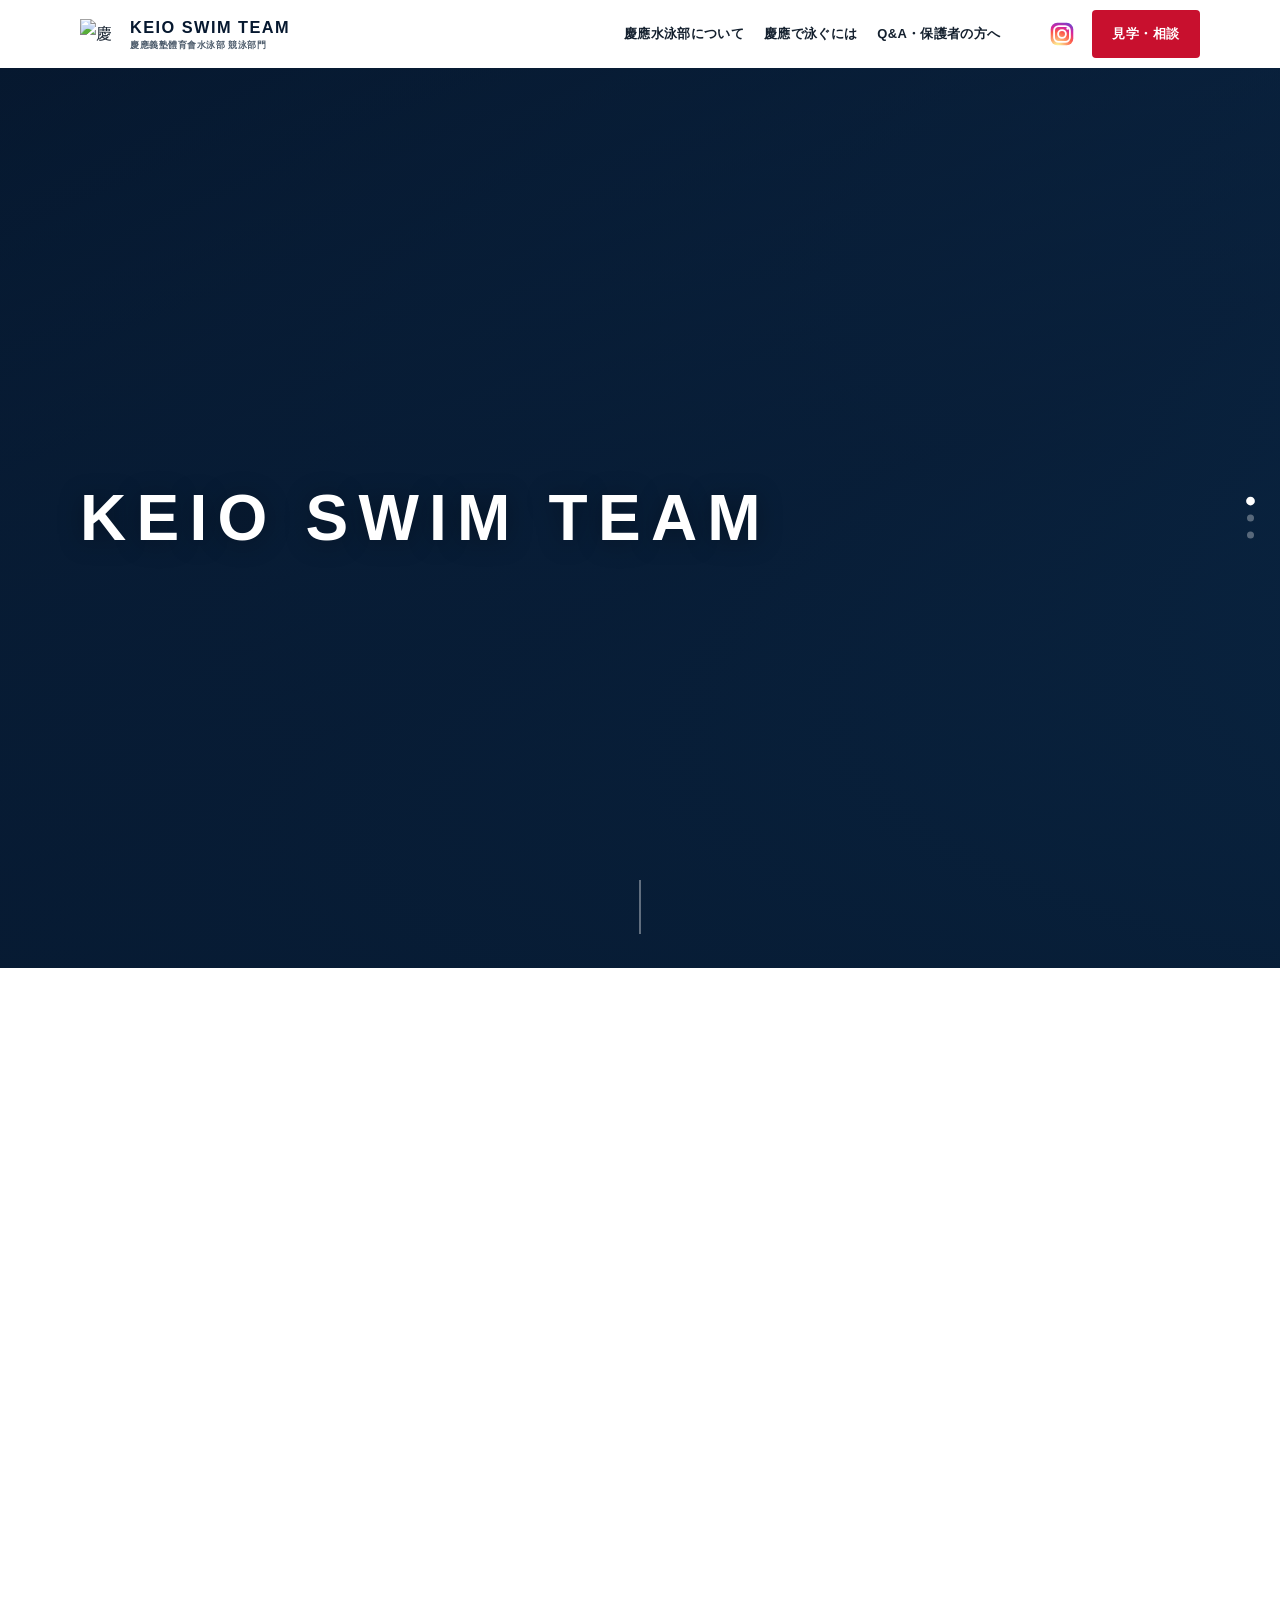
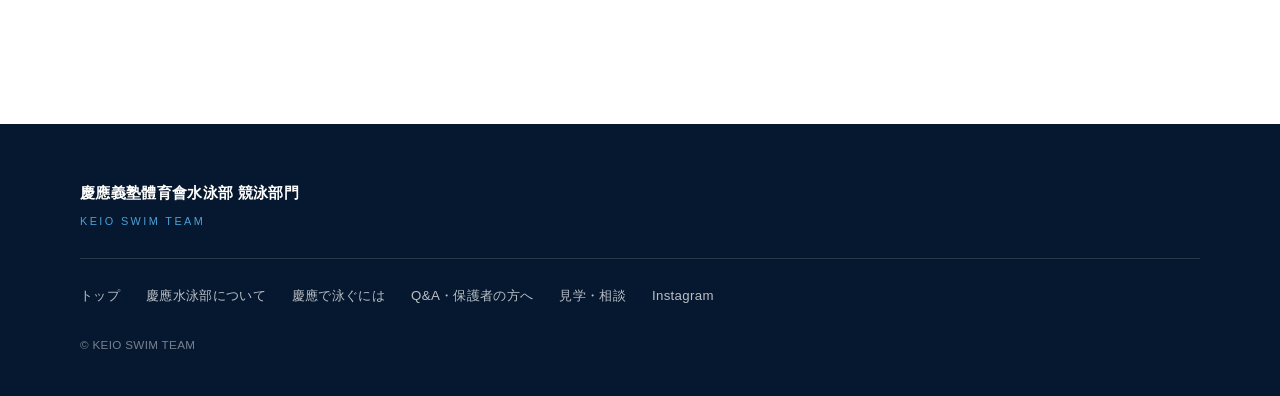
==== commit 05c70f10: "Use the traditional spelling of Taiikukai across the site Write the club name as 體育會 instead of 体育会 " ====
--- a/index.html
+++ b/index.html
@@ -12,8 +12,8 @@
 
   gtag('config', 'G-WYEFEDQLSR');
 </script>
-<title>慶應義塾体育会水泳部 競泳部門</title>
-<meta name="description" content="慶應義塾体育会水泳部 競泳部門。水泳とキャリア、どちらも一切妥協しない4年間。慶應水泳部の紹介、入試案内と合格体験記、Q&Aと保護者の方へのご案内。">
+<title>慶應義塾體育會水泳部 競泳部門</title>
+<meta name="description" content="慶應義塾體育會水泳部 競泳部門。水泳とキャリア、どちらも一切妥協しない4年間。慶應水泳部の紹介、入試案内と合格体験記、Q&Aと保護者の方へのご案内。">
 <link rel="stylesheet" href="css/style.css?v=74">
 </head>
 <body id="top">
@@ -22,10 +22,10 @@
   <div class="container nav-inner">
     <a href="index.html" class="brand">
       <img class="brand-logo" src="images/logo/emblem.png" width="240" height="192"
-           alt="慶應義塾体育会水泳部 競泳部門">
+           alt="慶應義塾體育會水泳部 競泳部門">
       <span class="brand-text">
         <span class="brand-en">KEIO SWIM TEAM</span>
-        <span class="brand-main">慶應義塾体育会水泳部 競泳部門</span>
+        <span class="brand-main">慶應義塾體育會水泳部 競泳部門</span>
       </span>
     </a>
 
@@ -80,7 +80,7 @@
         <div class="hs-inner container">
           <h2 class="hs-copy hs-copy-sm">慶應で<wbr>泳ぎ切ると<wbr>いう経験が、<br>生涯の<wbr>武器に<wbr>なる。</h2>
           <p class="hs-body">
-            自ら思考し成長する<wbr>環境と、<wbr>体育会慶應の<wbr>強い絆。<br>
+            自ら思考し成長する<wbr>環境と、<wbr>體育會慶應の<wbr>強い絆。<br>
             慶應水泳部で<wbr>極限まで<wbr>挑んだ<wbr>経験は、<wbr>卒業後も<wbr>社会の<wbr>最前線で<wbr>たたかう<wbr>一生の<wbr>武器に<wbr>なります。
           </p>
 
@@ -197,7 +197,7 @@
 <footer class="site-footer">
   <div class="container footer-inner">
     <div class="footer-brand">
-      <p class="footer-name">慶應義塾体育会水泳部 競泳部門</p>
+      <p class="footer-name">慶應義塾體育會水泳部 競泳部門</p>
       <p class="footer-jp">KEIO SWIM TEAM</p>
     </div>
     <nav class="footer-nav">
--- a/css/style.css
+++ b/css/style.css
@@ -1,5 +1,5 @@
 /* ============================================================
-   慶應義塾体育会水泳部 競泳部門
+   慶應義塾體育會水泳部 競泳部門
    ============================================================ */
 
 :root {
